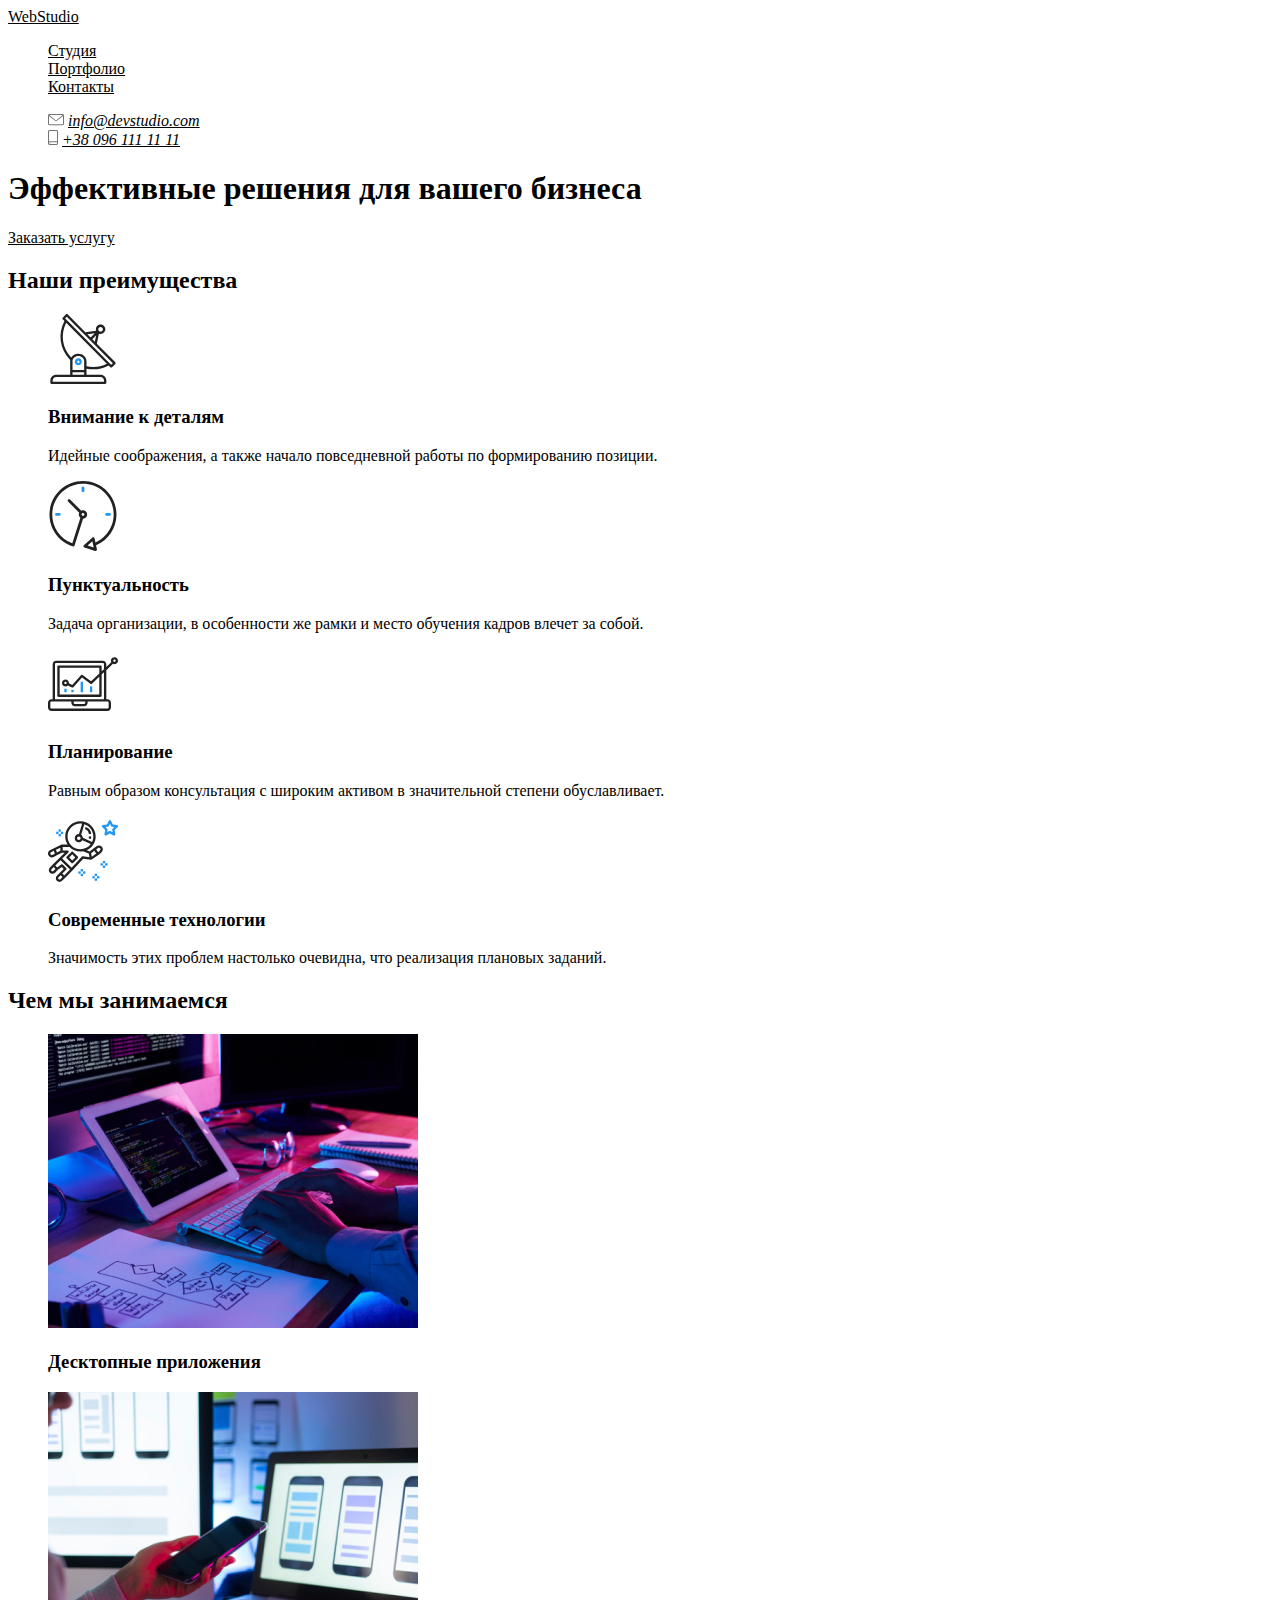
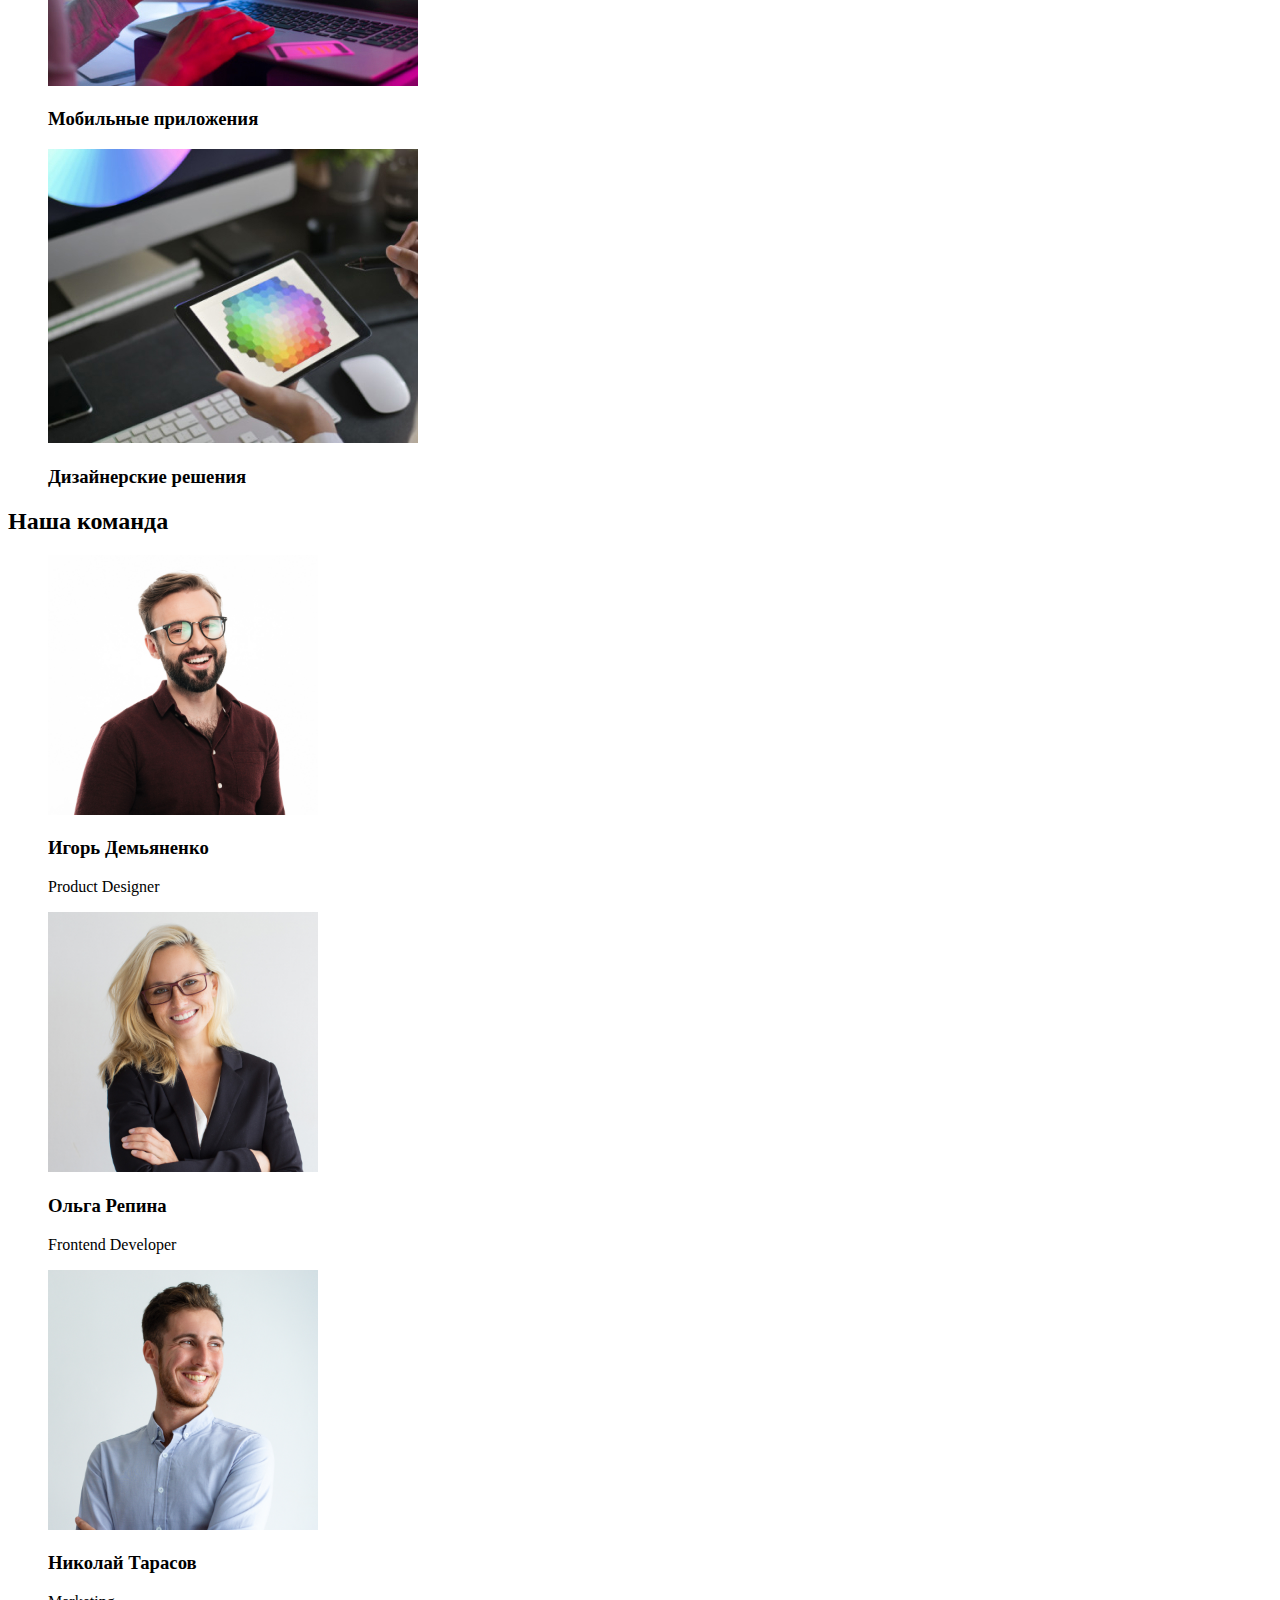
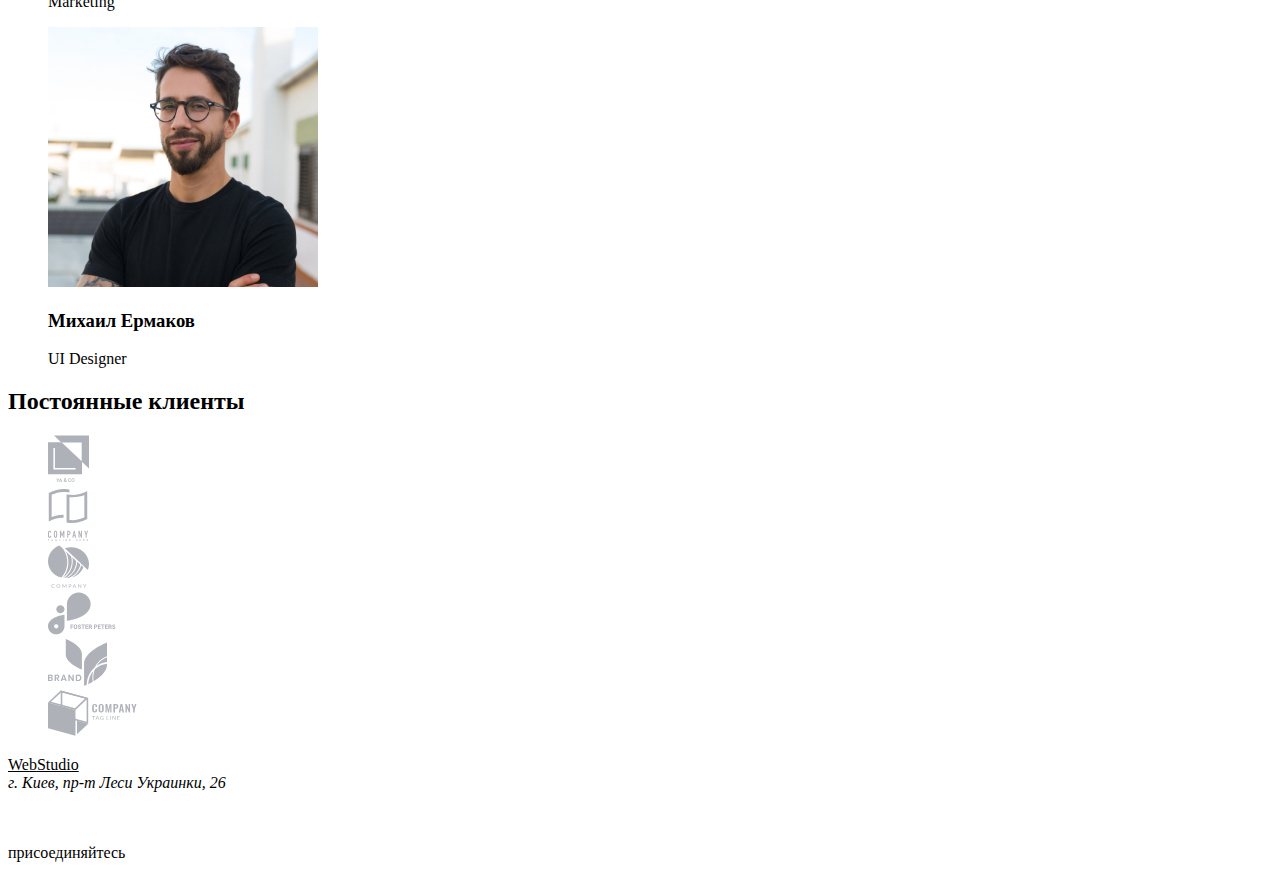
==== index.html @ 06a2eed3 "Добавляет классы для Features" ====
<!DOCTYPE html>
<html lang="ru">
  <head>
    <meta charset="UTF-8" />
    <meta http-equiv="X-UA-Compatible" content="IE=Edge" />
    <meta name="viewport" content="width=device-width, initial-scale=1.0" />
    <title>WebStudio</title>
    <link rel="stylesheet" href="./css/styles.css" />
  </head>
  <body>
    <!-- Шапка сайта -->
    <header>
      <nav>
        <a href="" class="logo">Web<span class="logo-word">Studio</span></a>
        <ul class="site-nav list">
          <li><a href="" class="link current">Студия</a></li>
          <li><a href="./portfolio.html" class="link">Портфолио</a></li>
          <li><a href="" class="link">Контакты</a></li>
        </ul>
      </nav>
      <address>
        <ul class="address list">
          <li>
            <!--Почему ссылка отображается курсивом? Или это потом в стилях исправится? -->
            <img src="./images/mail.svg" alt="" />
            <a href="mailto:info@devstudio.com" class="link"
              >info@devstudio.com</a
            >
          </li>
          <li>
            <img src="./images/tel.svg" alt="" />
            <a href="tel:+380961111111" class="link">+38 096 111 11 11</a>
          </li>
        </ul>
      </address>
    </header>
    <main>
      <!-- Герой -->
      <section class="hero">
        <h1 class="title">Эффективные решения для вашего бизнеса</h1>
        <a href="" class="button">Заказать услугу</a>
      </section>
      <!-- Преимущества -->
      <section class="section">
        <h2 class="title">Наши преимущества</h2>
        <ul class="features list">
          <li>
            <img src="./images/antenna.svg" alt="антенна" class="image" />
            <h3 class="title">Внимание к деталям</h3>
            <p class="text">
              Идейные соображения, а также начало повседневной работы по
              формированию позиции.
            </p>
          </li>
          <li>
            <img src="./images/clock.svg" alt="часы" class="image" />
            <h3 class="title">Пунктуальность</h3>
            <p class="text">
              Задача организации, в особенности же рамки и место обучения кадров
              влечет за собой.
            </p>
          </li>
          <li>
            <img src="./images/diagram.svg" alt="диаграмма" class="image" />
            <h3 class="title">Планирование</h3>
            <p class="text">
              Равным образом консультация с широким активом в значительной
              степени обуславливает.
            </p>
          </li>
          <li>
            <img src="./images/astronaut.svg" alt="астронавт" class="image" />
            <h3 class="title">Современные технологии</h3>
            <p class="text">
              Значимость этих проблем настолько очевидна, что реализация
              плановых заданий.
            </p>
          </li>
        </ul>
      </section>
      <!-- Направления деятельности -->
      <section class="section activity">
        <h2 class="title">Чем мы занимаемся</h2>
        <ul class="list">
          <li>
            <img
              src="./images/tablet.jpg"
              alt="Человек работает на планшете за клавиатурой"
              height="294"
              width="370"
            />
            <h3 class="title">Десктопные приложения</h3>
          </li>
          <li>
            <img
              src="./images/laptop.jpg"
              alt="Человек с телефоном перед экраном ноутбука"
              height="294"
              width="370"
            />
            <h3 class="title">Мобильные приложения</h3>
          </li>
          <li>
            <img
              src="./images/screen.jpg"
              alt="Рисунок не экране планшета"
              height="294"
              width="370"
            />
            <h3 class="title">Дизайнерские решения</h3>
          </li>
        </ul>
      </section>
      <!-- Команда -->
      <section class="section team">
        <h2 class="title">Наша команда</h2>
        <ul class="list">
          <li>
            <img
              src="./images/igor.jpg"
              alt="Мужчина в бордовой рубашке в очках"
              height="260"
              width="270"
            />
            <h3 class="title">Игорь Демьяненко</h3>
            <p>Product Designer</p>
            <ul class="list">
              <li>
                <a href="" aria-label="Инстаграм ссылка" class="link"></a>
              </li>
              <li>
                <a href="" aria-label="Твитер ссылка" class="link"></a>
              </li>
              <li>
                <a href="" aria-label="Фейсбук ссылка" class="link"></a>
              </li>
              <li>
                <a href="" aria-label="Линкдин ссылка" class="link"></a>
              </li>
            </ul>
          </li>
          <li>
            <img
              src="./images/olga.jpg"
              alt="Девушка в черном жакете со светлыми волосами"
              height="260"
              width="270"
            />
            <h3 class="title">Ольга Репина</h3>
            <p>Frontend Developer</p>
            <ul class="list">
              <li>
                <a href="" aria-label="Инстаграм ссылка" class="link"></a>
              </li>
              <li>
                <a href="" aria-label="Твитер ссылка" class="link"></a>
              </li>
              <li>
                <a href="" aria-label="Фейсбук ссылка" class="link"></a>
              </li>
              <li>
                <a href="" aria-label="Линкдин ссылка" class="link"></a>
              </li>
            </ul>
          </li>
          <li>
            <img
              src="./images/nikolai.jpg"
              alt="Мужчина в голубой рубашке с бородой"
              height="260"
              width="270"
            />
            <h3 class="title">Николай Тарасов</h3>
            <p>Marketing</p>
            <ul class="list">
              <li>
                <a href="" aria-label="Инстаграм ссылка" class="link"></a>
              </li>
              <li>
                <a href="" aria-label="Твитер ссылка" class="link"></a>
              </li>
              <li>
                <a href="" aria-label="Фейсбук ссылка" class="link"></a>
              </li>
              <li>
                <a href="" aria-label="Линкдин ссылка" class="link"></a>
              </li>
            </ul>
          </li>
          <li>
            <img
              src="./images/mihail.jpg"
              alt="Темноволосый мужчина в черной футболке в очках"
              height="260"
              width="270"
            />
            <h3 class="title">Михаил Ермаков</h3>
            <p>UI Designer</p>
            <ul class="list">
              <li>
                <a href="" aria-label="Инстаграм ссылка" class="link"></a>
              </li>
              <li>
                <a href="" aria-label="Твитер ссылка" class="link"></a>
              </li>
              <li>
                <a href="" aria-label="Фейсбук ссылка" class="link"></a>
              </li>
              <li>
                <a href="" aria-label="Линкдин ссылка" class="link"></a>
              </li>
            </ul>
          </li>
        </ul>
      </section>
      <!-- Клиенты -->
      <!-- Или сделать с помощью aria-label как и ссылки на соцсети? 
       <ul>
              <li>
                <a href="" aria-label="Ya & Co"></a>
              </li>
              <li>
                <a href="" aria-label="Company Tagline Here"></a>
              </li>
              <li>
                <a href="" aria-label="Company"></a>
              </li>
              <li>
                <a href="" aria-label="Foster Peters"></a>
              </li>
              <li>
                <a href="" aria-label="Brand"></a>
              </li>
              <li>
                <a href="" aria-label="Company Tag Line"></a>
              </li>
            </ul>-->
      <section class="section">
        <h2 class="title">Постоянные клиенты</h2>
        <ul class="list">
          <li>
            <a href="">
              <img src="./images/logo1.svg" alt="Логотип компании" />
            </a>
          </li>
          <li>
            <a href="">
              <img src="./images/logo2.svg" alt="Логотип компании" />
            </a>
          </li>
          <li>
            <a href="">
              <img src="./images/logo3.svg" alt="Логотип компании" />
            </a>
          </li>
          <li>
            <a href="">
              <img src="./images/logo4.svg" alt="Логотип компании" />
            </a>
          </li>
          <li>
            <a href="">
              <img src="./images/logo5.svg" alt="Логотип компании" />
            </a>
          </li>
          <li>
            <a href="">
              <img src="./images/logo6.svg" alt="Логотип компании" />
            </a>
          </li>
        </ul>
      </section>
    </main>
    <!-- Футер -->
    <footer>
      <a href="" class="logo">Web<span class="logo-text">Studio</span></a>
      <address>
        г. Киев, пр-т Леси Украинки, 26 <br />
        <span class="contacts"
          >info@example.com <br />
          +38 099 111 11 11</span
        >
      </address>
      <div class="join">
        <p class="text">присоединяйтесь</p>
        <ul class="list">
          <li>
            <a href="" aria-label="Instagram link"></a>
          </li>
          <li>
            <a href="" aria-label="Twitter link"></a>
          </li>
          <li>
            <a href="" aria-label="Facebook link"></a>
          </li>
          <li>
            <a href="" aria-label="Linkedin link"></a>
          </li>
        </ul>
      </div>
    </footer>
  </body>
</html>
---- css/styles.css ----
root {
  --primary-text-color: #757575;
  --title-text-color: #212121;
  --accent-color: #2196f3;
  --secondary-text-color: #ffffff;
  --primary-bg-color: #ffffff;
  --secondary-bg-color: #f5f4fa;
  --footer-bg-color: #2f303a;
}

/* Body */
body {
  background-color: var(--primary-bg-color);
  color: var(--primary-text-color);
}
.list {
  list-style: none;
}

/* Navigation */
/* Logo */
.logo {
  color: var(--accent-color);
}
.logo-word {
  color: var(--title-text-color);
}
.logo-text {
  color: var(--secondary-text-color);
}

/* Site nav */
.site-nav .link {
  color: var(--title-text-color);
}
.site-nav .link:hover,
.site-nav .link:focus {
  color: var(--accent-color);
}
.site-nav .link.current {
  color: var(--accent-color);
}
.address .link {
  color: var(--title-text-color);
}
.address .link:hover,
.address .link:focus {
  color: var(--accent-color);
}

/* Hero */
.hero .title {
  color: var(--secondary-text-color);
}

/* Headlines */
.section .title {
  color: var(--title-text-color);
}
.activity .title {
  color: var(--secondary-text-color);
}

/* Features */
.features .image:hover,
.features .image:focus {
  background-color: var(--accent-color);
}
/* Our team */
.team {
  background-color: var(--secondary-bg-color);
}
.team .list {
  background-color: var(--primary-bg-color);
}
.team .list.link:hover,
.team .list.link:focus {
  color: var(--accent-color);
}

/* Footer */
footer {
  background-color: var(--footer-bg-color);
}
address {
  color: var(--secondary-text-color);
}
.contacts {
  color: rgba(255, 255, 255, 0.6);
}
.join .text {
  color: var(--secondary-text-color);
}
.join .list.a:hover,
.join .list.a:focus {
  color: var(--accent-color);
}

/* Button */
.button {
  color: var(--secondary-text-color);
  background-color: var(--accent-color);
}
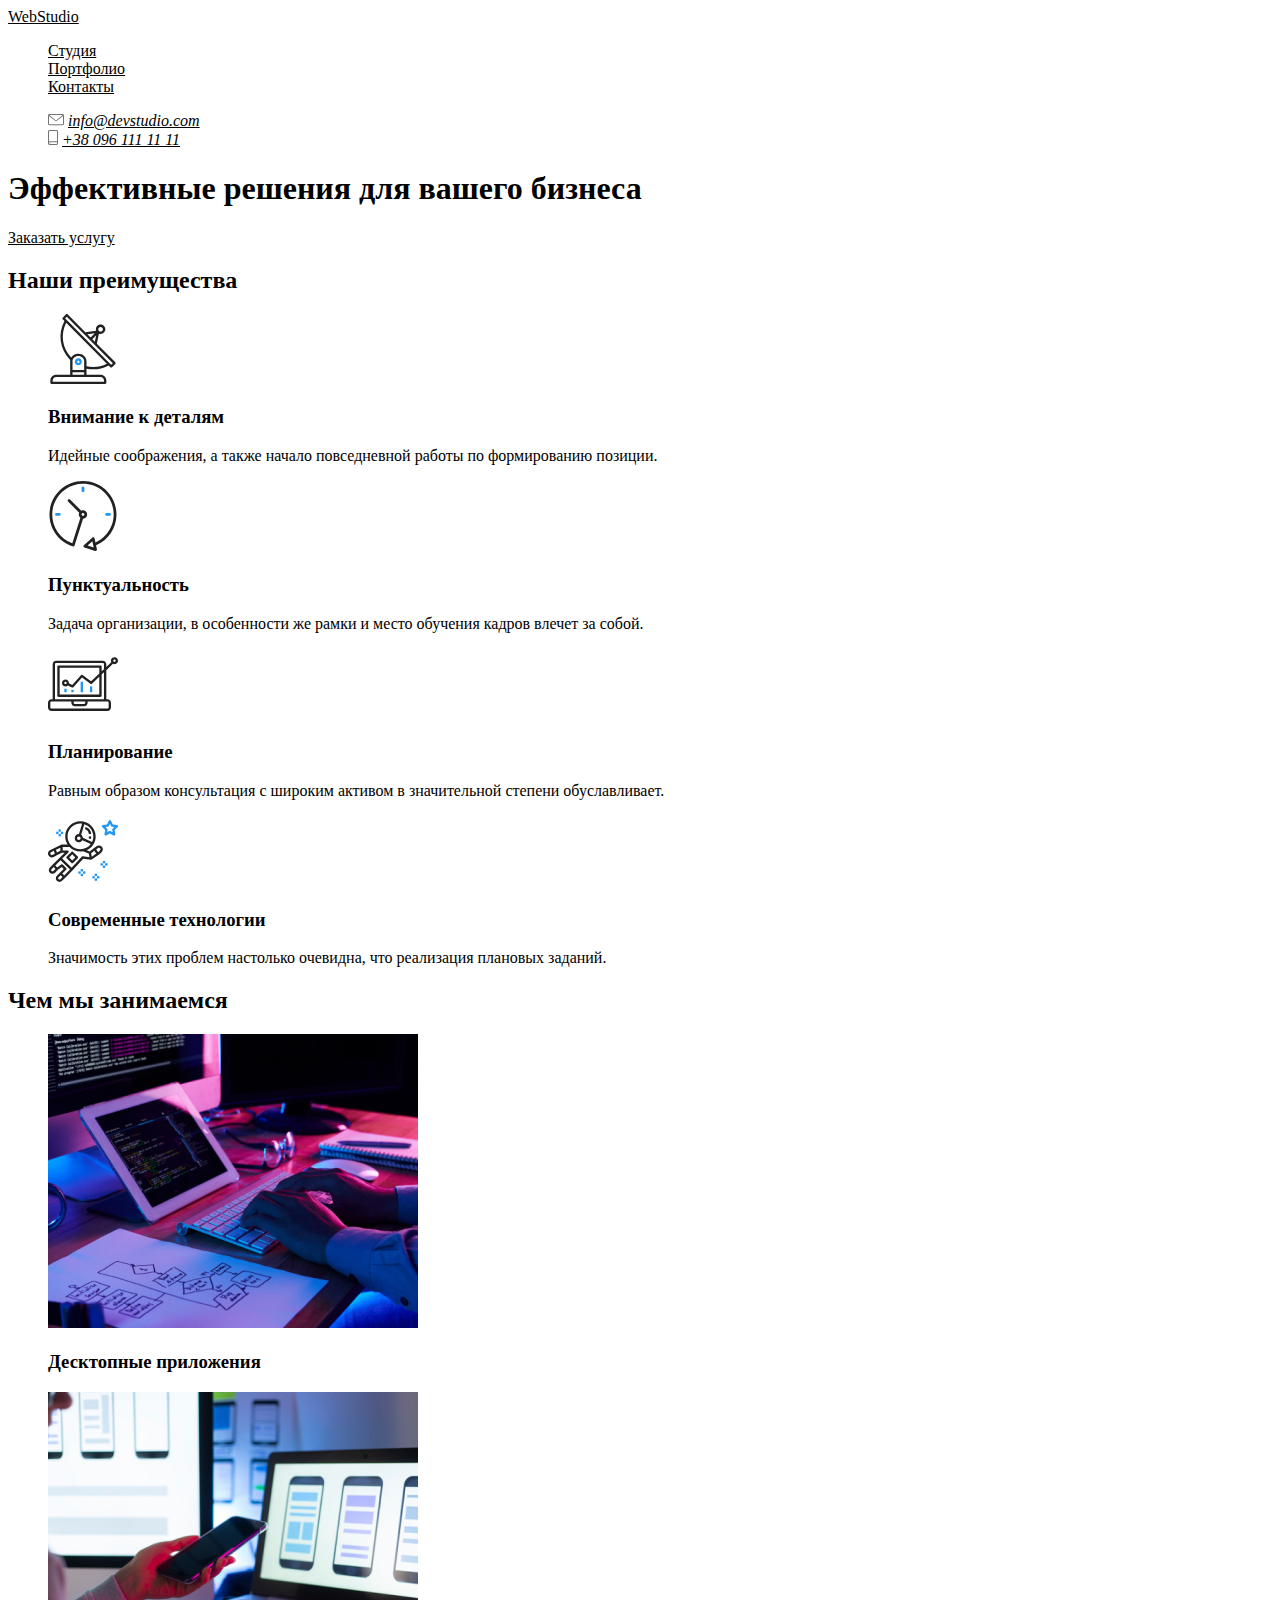
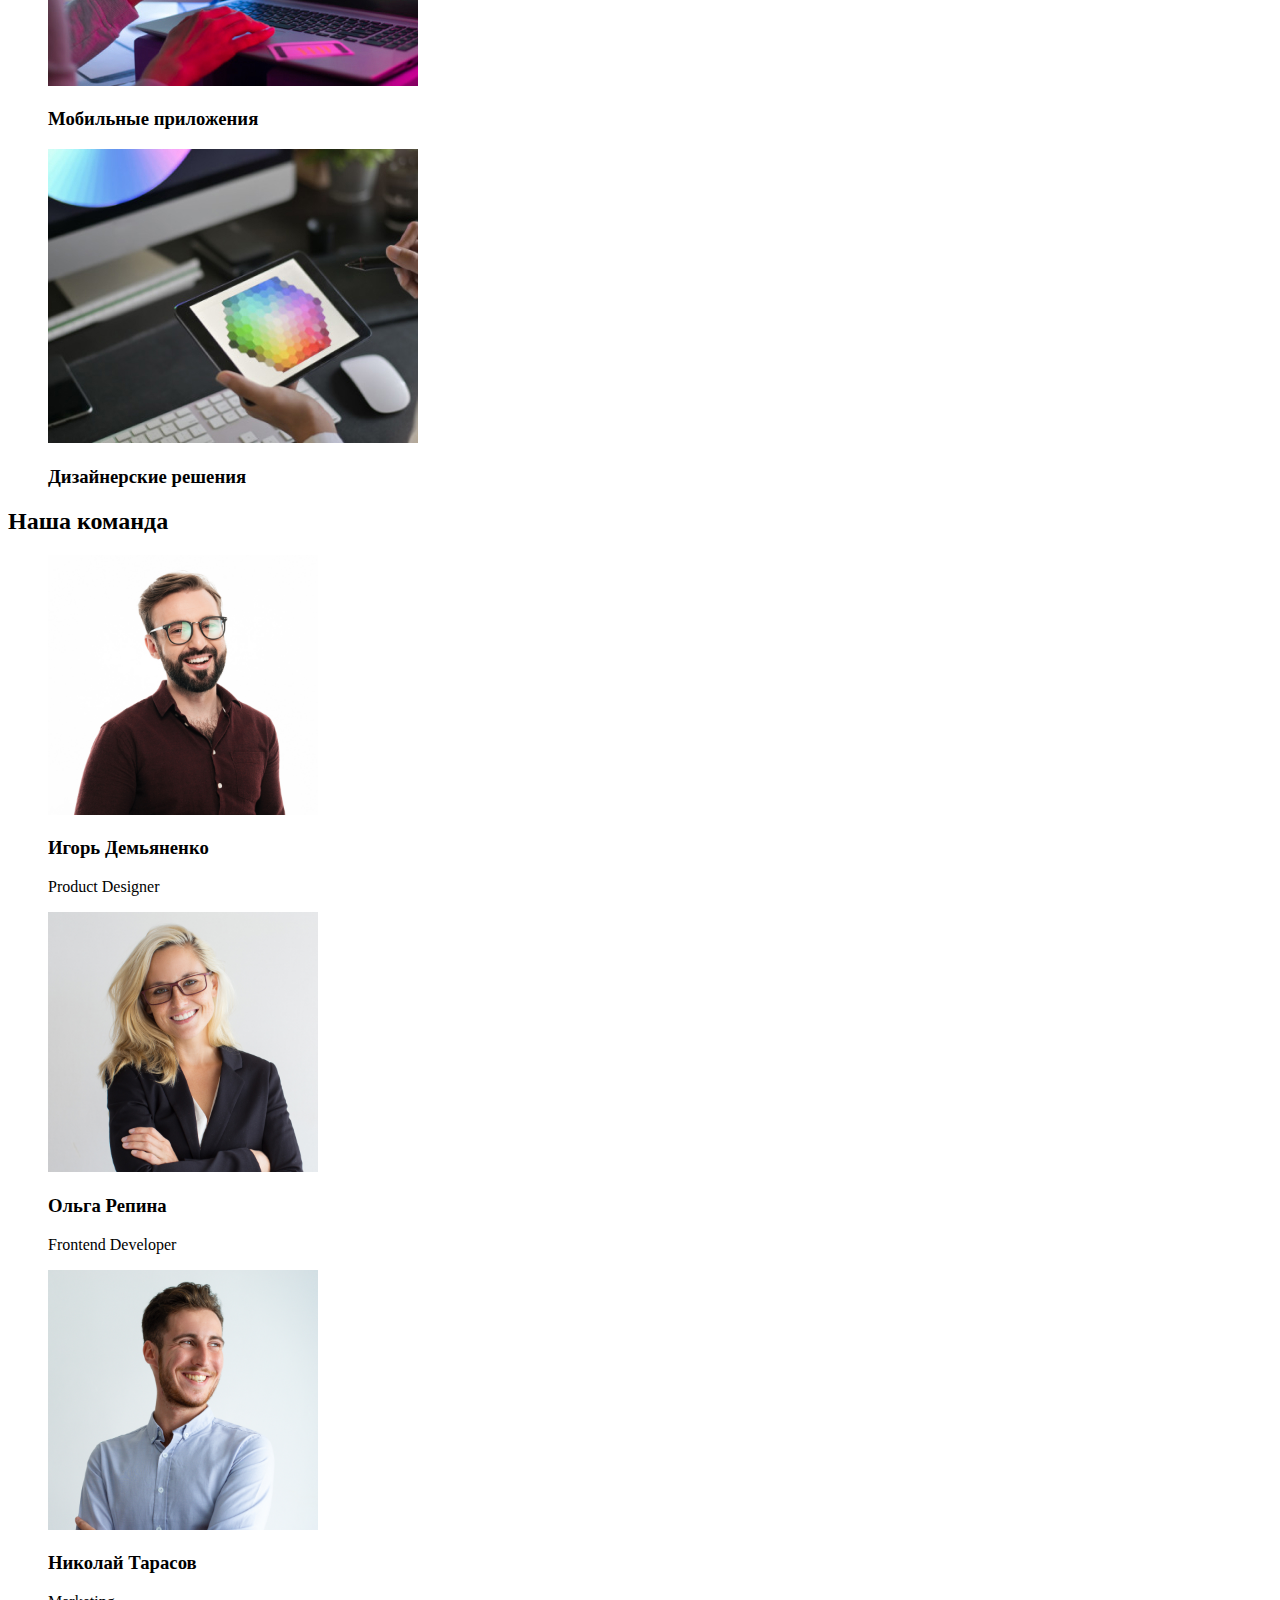
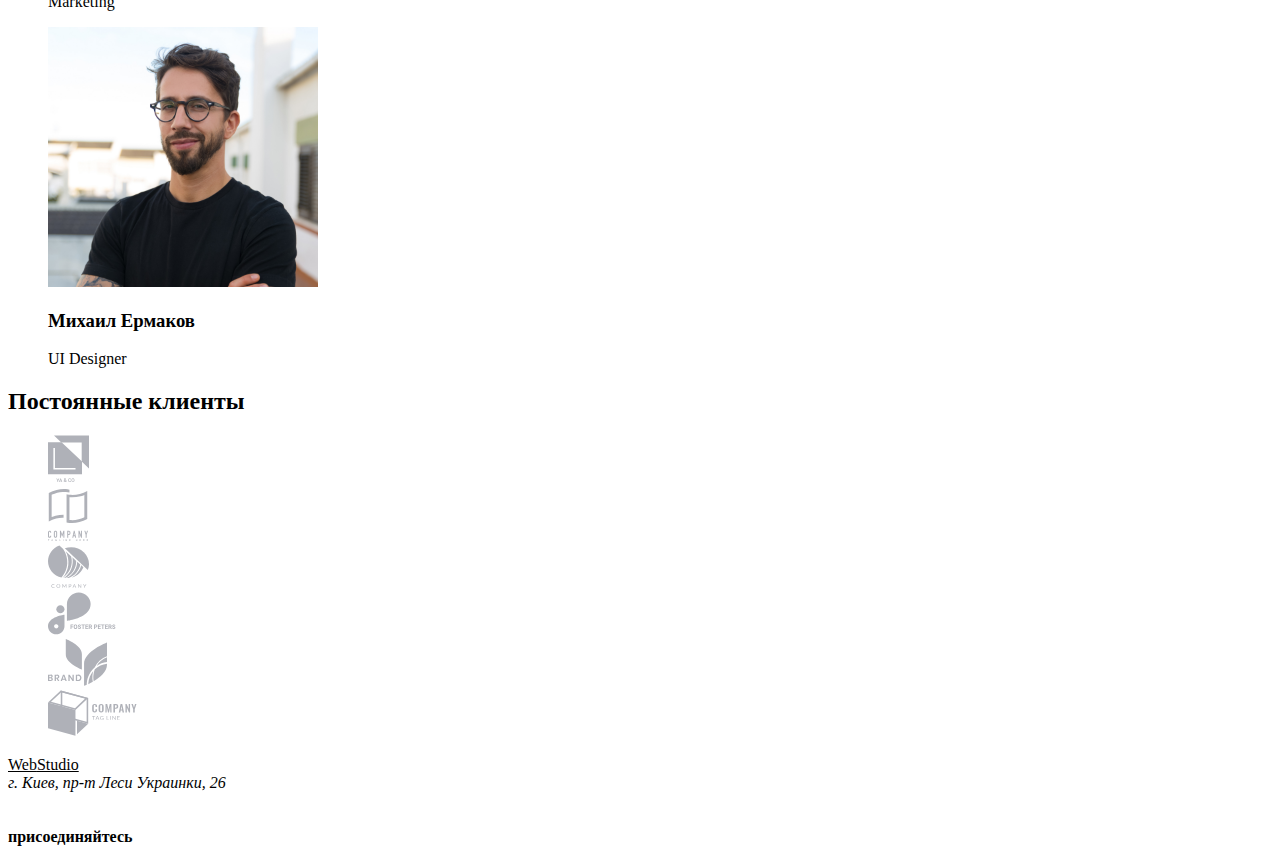
==== commit c28f70f2: "Добавляет классы и стили цвета для Портфолио" ====
--- a/index.html
+++ b/index.html
@@ -282,7 +282,7 @@
         >
       </address>
       <div class="join">
-        <p class="text">присоединяйтесь</p>
+        <b class="text">присоединяйтесь</b>
         <ul class="list">
           <li>
             <a href="" aria-label="Instagram link"></a>
--- a/css/styles.css
+++ b/css/styles.css
@@ -78,6 +78,20 @@
   color: var(--accent-color);
 }
 
+/* PORTFOLIO */
+.menu .button {
+  color: var(--title-text-color);
+  background-color: var(--secondary-bg-color);
+}
+.menu .button:hover,
+.menu .button:focus {
+  color: var(--secondary-text-color);
+  background-color: var(--accent-color);
+}
+.section-list .text {
+  color: var(--secondary-text-color);
+}
+
 /* Footer */
 footer {
   background-color: var(--footer-bg-color);
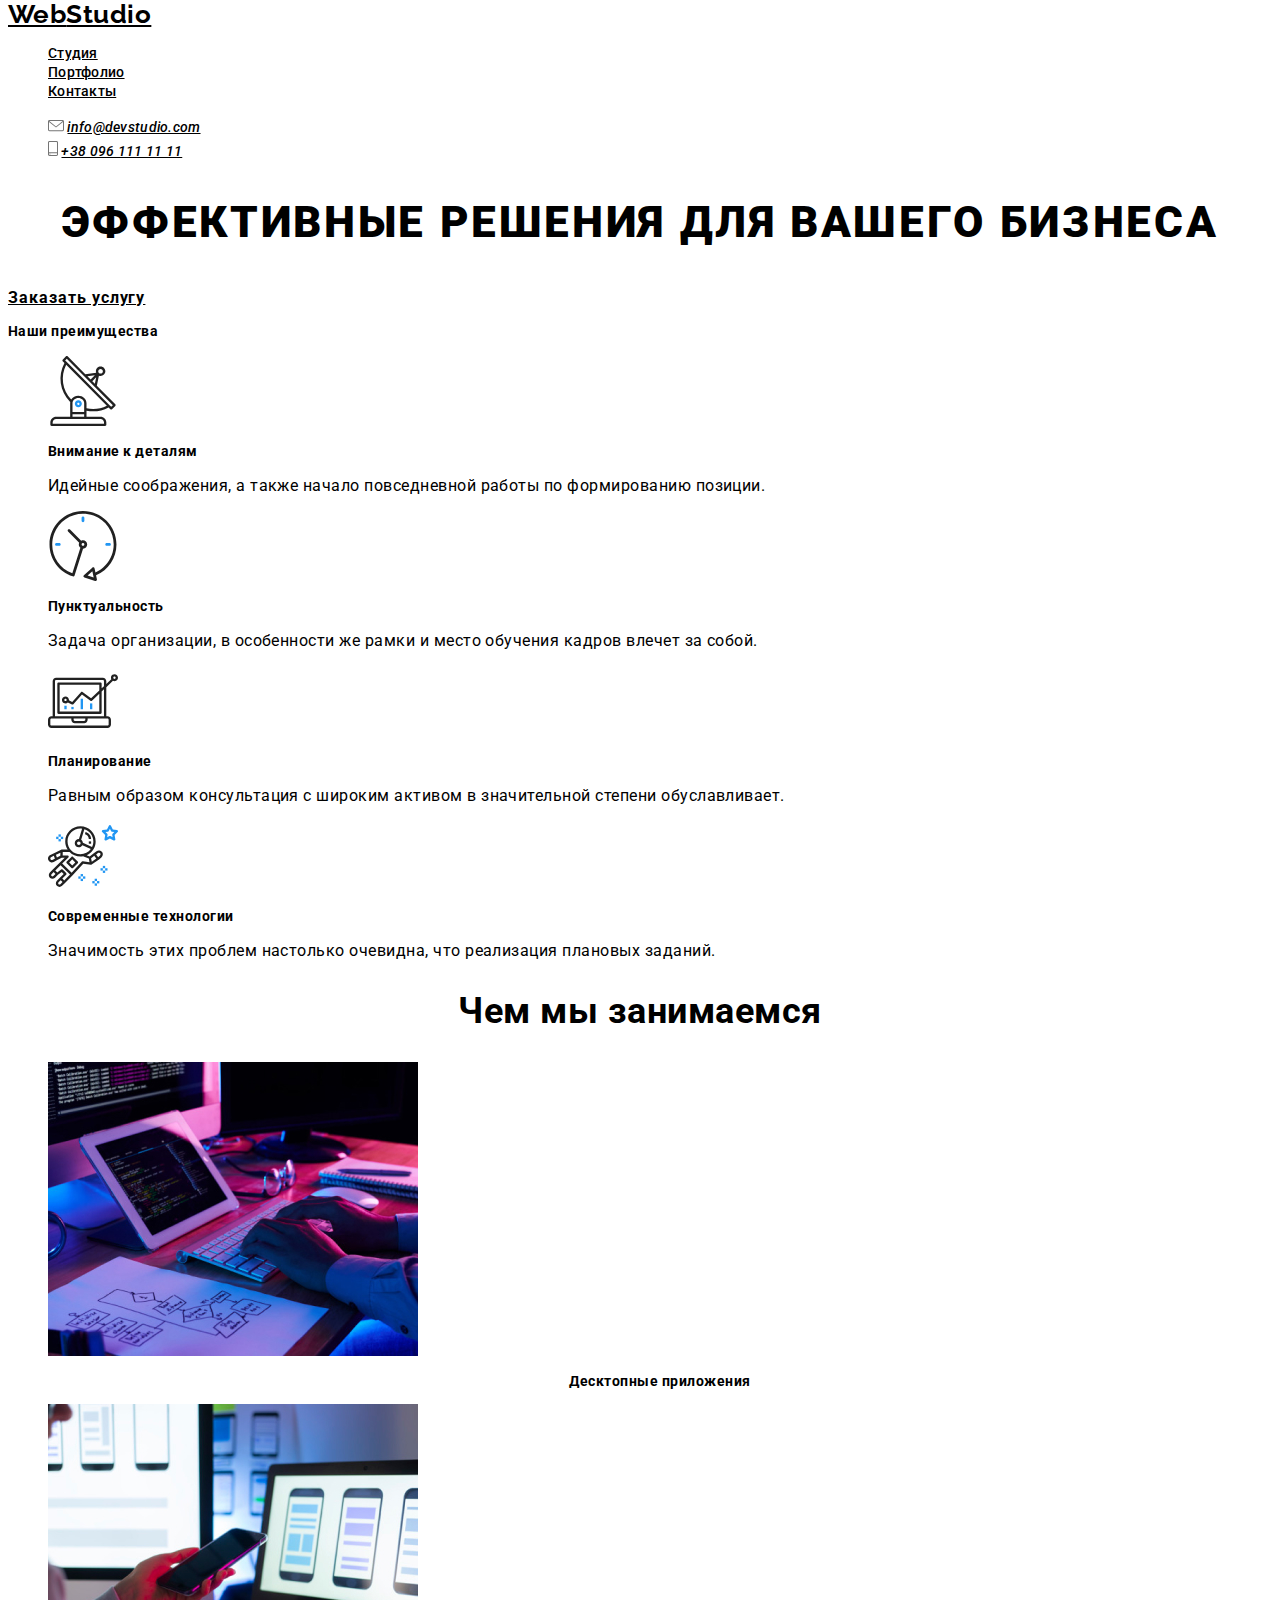
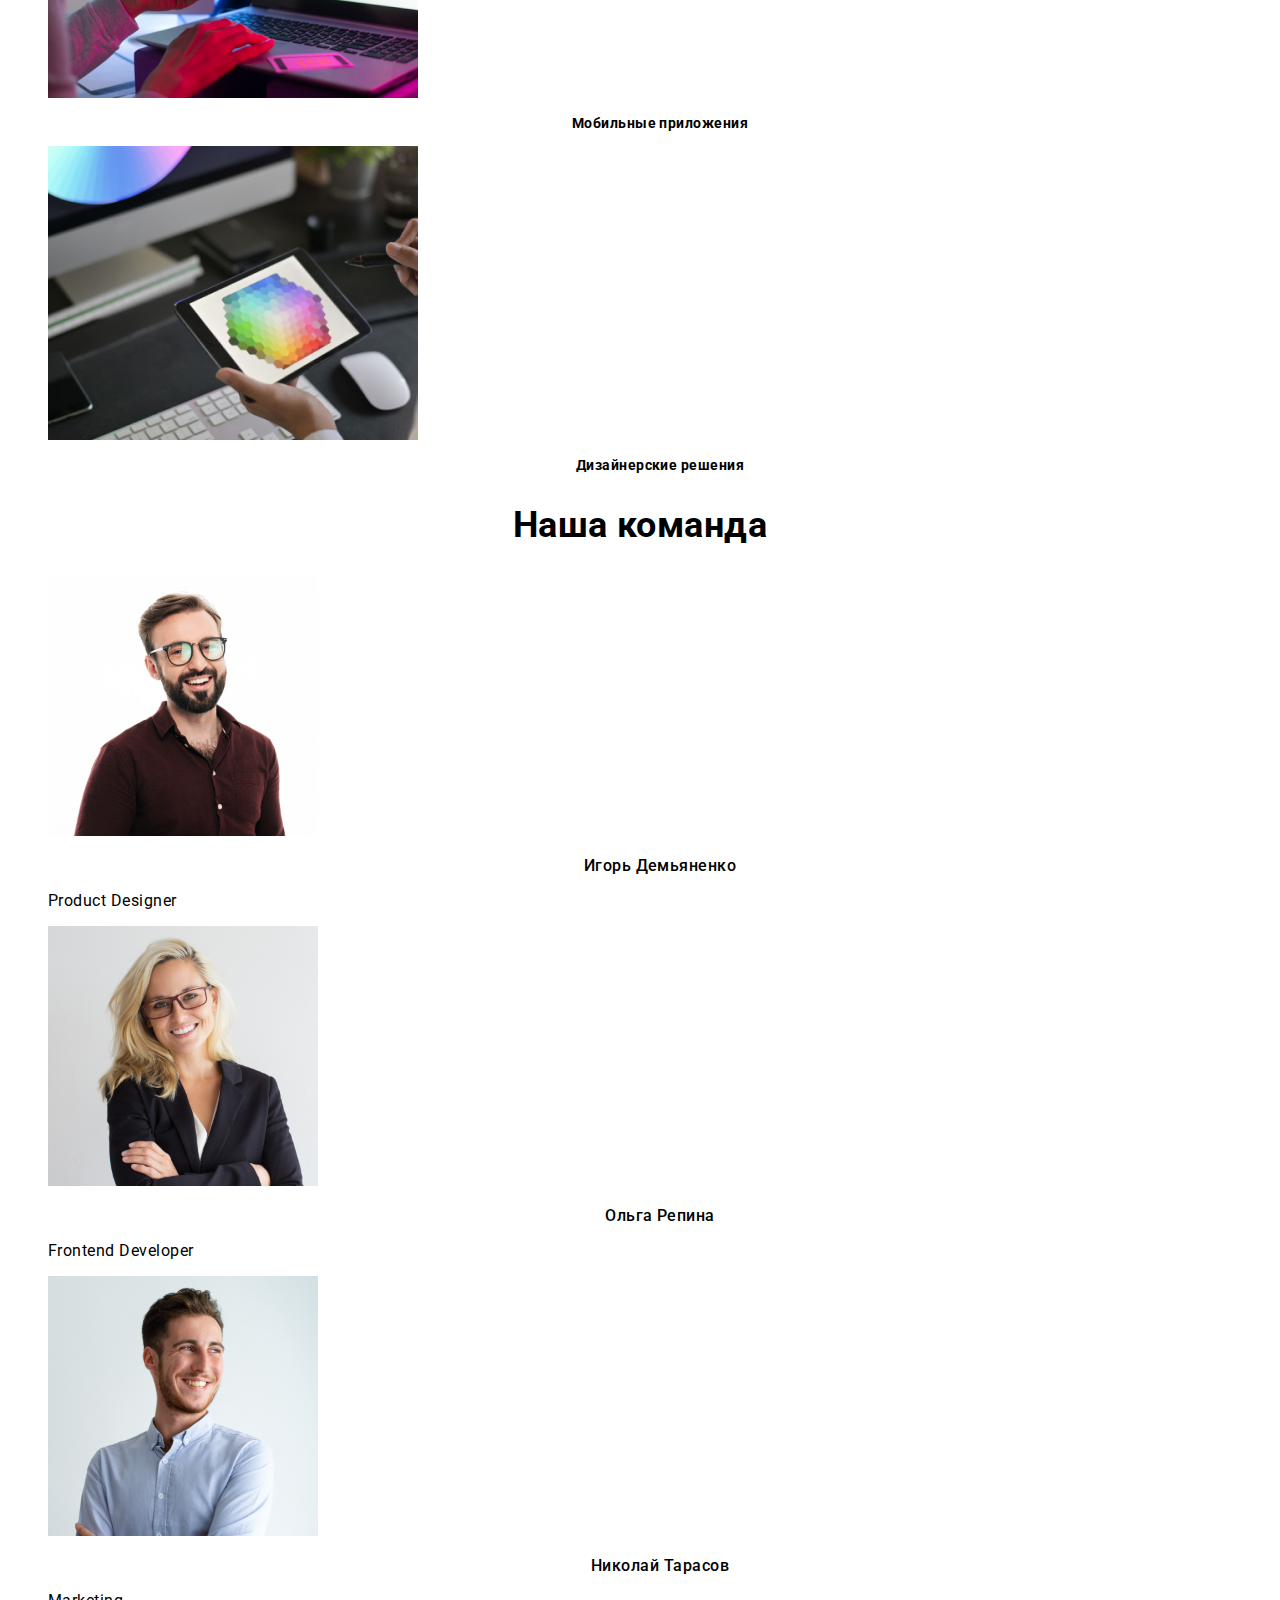
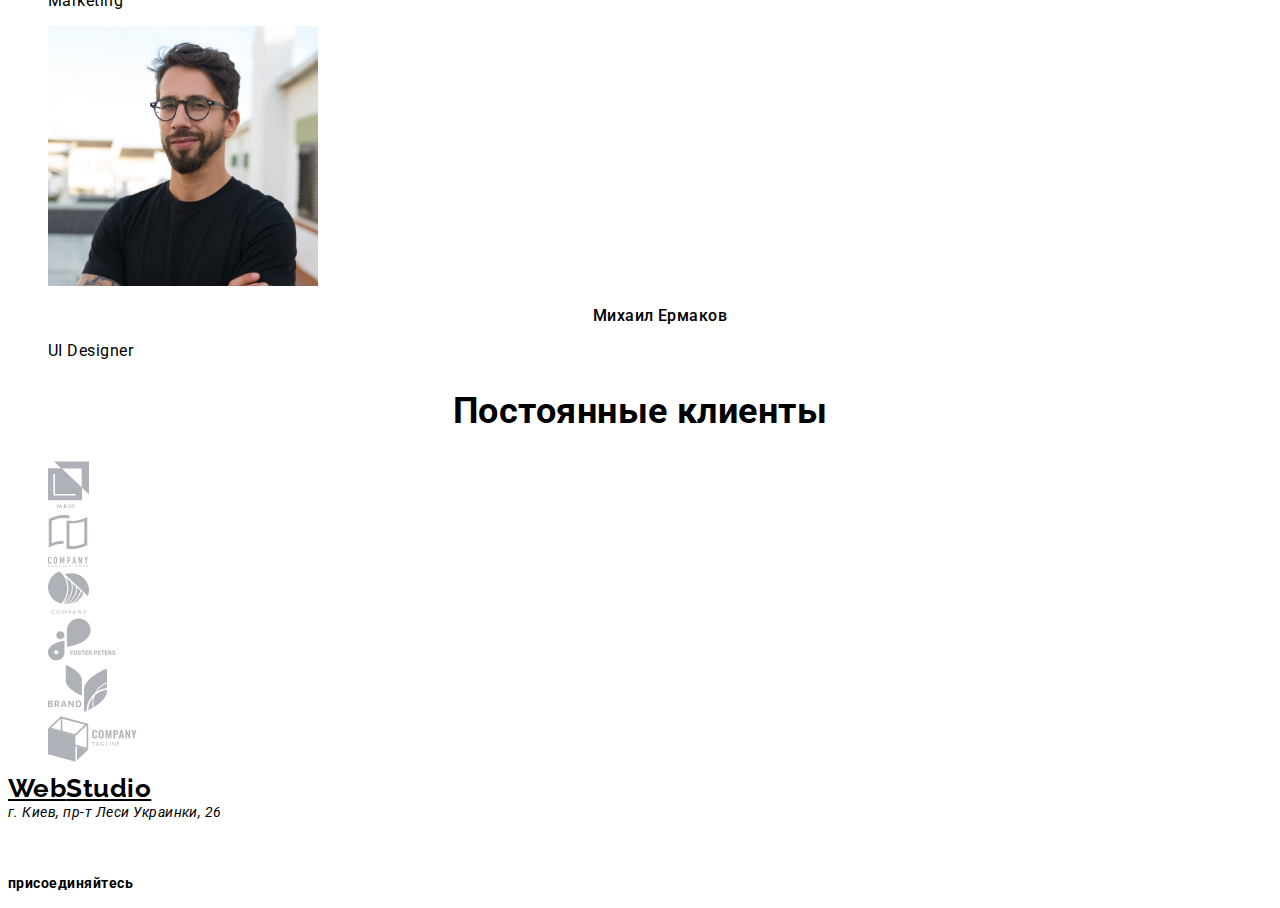
==== commit 77ae7b1f: "Добавляет оформление текста" ====
--- a/index.html
+++ b/index.html
@@ -5,6 +5,11 @@
     <meta http-equiv="X-UA-Compatible" content="IE=Edge" />
     <meta name="viewport" content="width=device-width, initial-scale=1.0" />
     <title>WebStudio</title>
+    <link
+      href="https://fonts.googleapis.com/css2?family=Raleway:wght@700&family=Roboto:wght@400;500;700&display=swap"
+      rel="stylesheet"
+    />
+
     <link rel="stylesheet" href="./css/styles.css" />
   </head>
   <body>
@@ -80,7 +85,7 @@
       </section>
       <!-- Направления деятельности -->
       <section class="section activity">
-        <h2 class="title">Чем мы занимаемся</h2>
+        <h2 class="section-title">Чем мы занимаемся</h2>
         <ul class="list">
           <li>
             <img
@@ -113,7 +118,7 @@
       </section>
       <!-- Команда -->
       <section class="section team">
-        <h2 class="title">Наша команда</h2>
+        <h2 class="section-title">Наша команда</h2>
         <ul class="list">
           <li>
             <img
@@ -236,7 +241,7 @@
               </li>
             </ul>-->
       <section class="section">
-        <h2 class="title">Постоянные клиенты</h2>
+        <h2 class="section-title">Постоянные клиенты</h2>
         <ul class="list">
           <li>
             <a href="">
--- a/css/styles.css
+++ b/css/styles.css
@@ -12,6 +12,8 @@
 body {
   background-color: var(--primary-bg-color);
   color: var(--primary-text-color);
+  font-family: Roboto, sans-serif;
+  letter-spacing: 0.03em;
 }
 .list {
   list-style: none;
@@ -21,17 +23,28 @@
 /* Logo */
 .logo {
   color: var(--accent-color);
+  font-family: Raleway, sans-serif;
+  font-family: Raleway;
+  font-weight: 700;
+  font-size: 26px;
+  line-height: 1.19px;
 }
 .logo-word {
   color: var(--title-text-color);
+  font-family: Raleway, sans-serif;
 }
 .logo-text {
   color: var(--secondary-text-color);
+  font-family: Raleway, sans-serif;
 }
 
 /* Site nav */
 .site-nav .link {
   color: var(--title-text-color);
+  font-weight: 500;
+  font-size: 14px;
+  line-height: 1.14px;
+  letter-spacing: 0.02em;
 }
 .site-nav .link:hover,
 .site-nav .link:focus {
@@ -42,6 +55,10 @@
 }
 .address .link {
   color: var(--title-text-color);
+  font-weight: 500;
+  font-size: 14px;
+  line-height: 1.14px;
+  letter-spacing: 0.02em;
 }
 .address .link:hover,
 .address .link:focus {
@@ -49,16 +66,36 @@
 }
 
 /* Hero */
+
 .hero .title {
   color: var(--secondary-text-color);
+  font-weight: 900;
+  font-size: 44px;
+  line-height: 1.36;
+  text-align: center;
+  letter-spacing: 0.06em;
+  text-transform: uppercase;
 }
 
 /* Headlines */
+.section-title {
+  font-weight: 700;
+  font-size: 36px;
+  line-height: 1.17;
+  text-align: center;
+}
 .section .title {
   color: var(--title-text-color);
+  font-weight: 700;
+  font-size: 14px;
+  line-height: 1.14;
 }
 .activity .title {
   color: var(--secondary-text-color);
+  font-weight: 700;
+  font-size: 14px;
+  line-height: 1.14;
+  text-align: center;
 }
 
 /* Features */
@@ -70,6 +107,12 @@
 .team {
   background-color: var(--secondary-bg-color);
 }
+.team .title {
+  font-weight: 500;
+  font-size: 16px;
+  line-height: 1.19;
+  text-align: center;
+}
 .team .list {
   background-color: var(--primary-bg-color);
 }
@@ -77,11 +120,22 @@
 .team .list.link:focus {
   color: var(--accent-color);
 }
+.team .p {
+  font-weight: 400;
+  font-size: 16px;
+  line-height: 1.19;
+  text-align: center;
+}
 
 /* PORTFOLIO */
 .menu .button {
   color: var(--title-text-color);
   background-color: var(--secondary-bg-color);
+  font-family: inherit;
+  font-weight: 500;
+  font-size: 16px;
+  line-height: 1.62;
+  letter-spacing: 0.03em;
 }
 .menu .button:hover,
 .menu .button:focus {
@@ -91,6 +145,9 @@
 .section-list .text {
   color: var(--secondary-text-color);
 }
+.section-list .title {
+  letter-spacing: 0.06em;
+}
 
 /* Footer */
 footer {
@@ -98,12 +155,17 @@
 }
 address {
   color: var(--secondary-text-color);
+  font-size: 14px;
+  line-height: 1.71;
 }
 .contacts {
   color: rgba(255, 255, 255, 0.6);
 }
 .join .text {
   color: var(--secondary-text-color);
+  font-weight: 700;
+  font-size: 14px;
+  line-height: 1.14;
 }
 .join .list.a:hover,
 .join .list.a:focus {
@@ -114,4 +176,9 @@
 .button {
   color: var(--secondary-text-color);
   background-color: var(--accent-color);
+  font-family: inherit;
+  font-weight: 700;
+  font-size: 16px;
+  line-height: 1.87;
+  letter-spacing: 0.06em;
 }
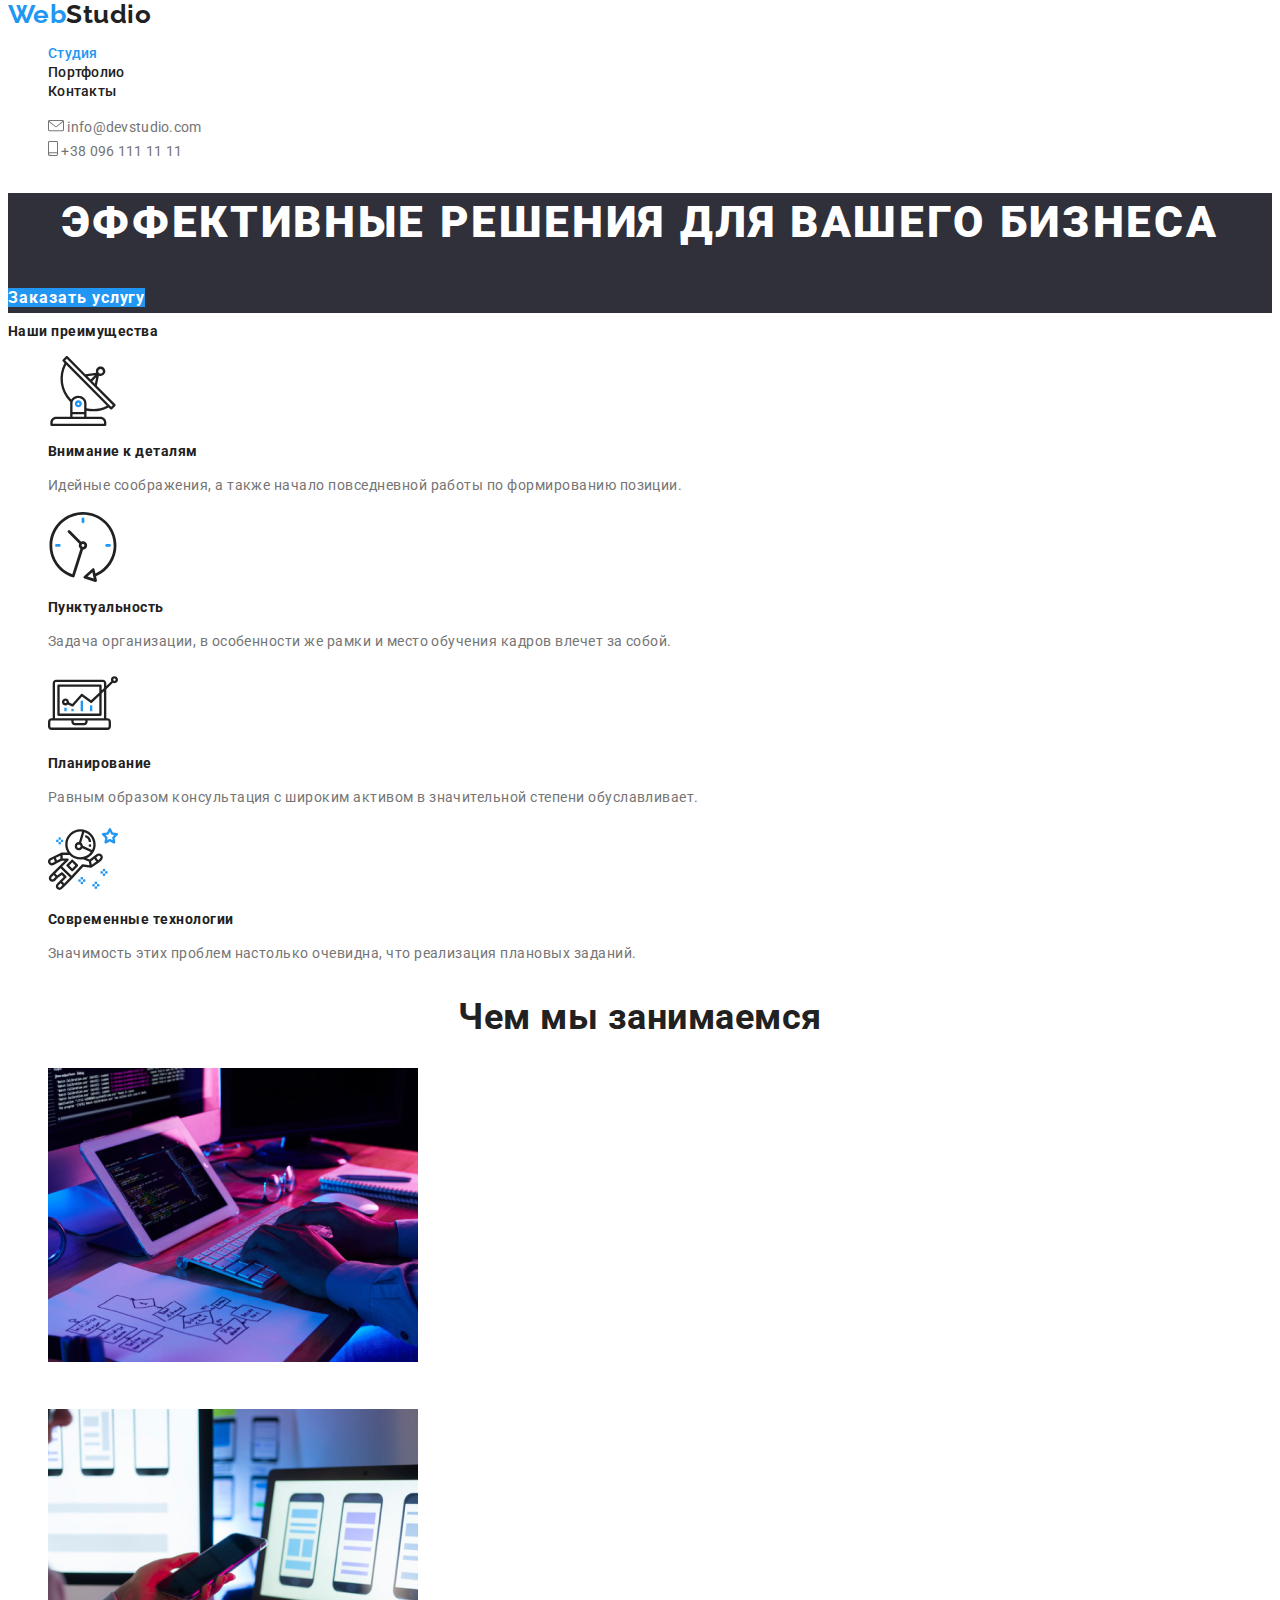
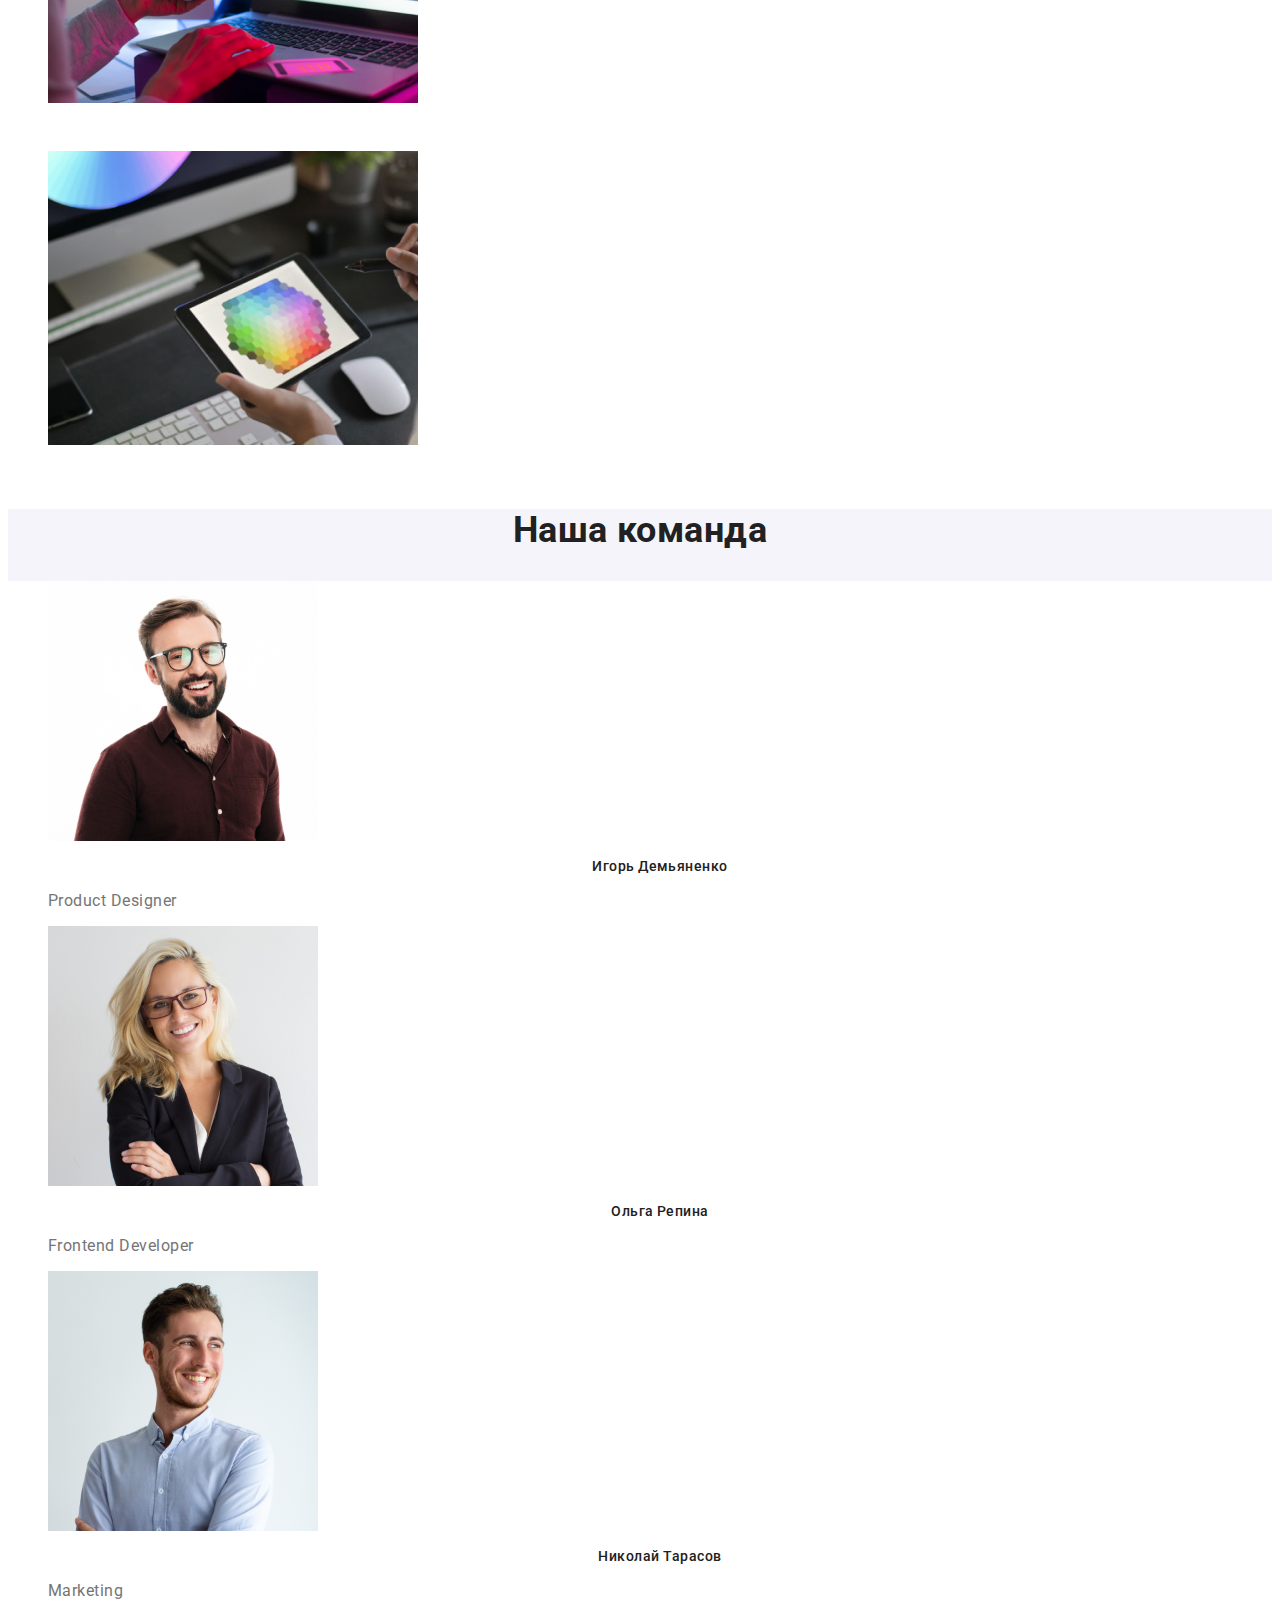
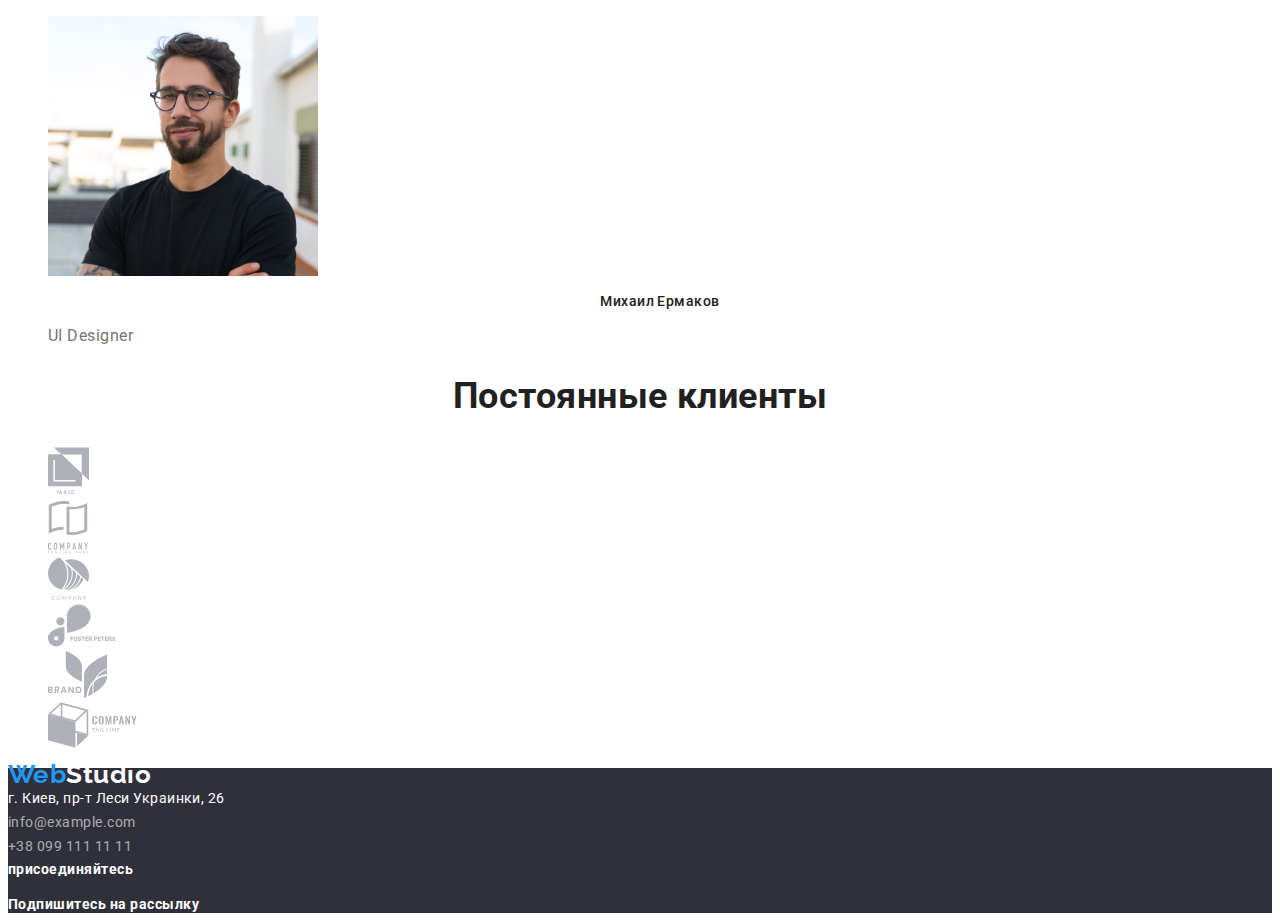
==== commit 6c3b9696: "Добавляет финальный вариант стилей для страницы Студия" ====
--- a/index.html
+++ b/index.html
@@ -16,7 +16,7 @@
     <!-- Шапка сайта -->
     <header>
       <nav>
-        <a href="" class="logo">Web<span class="logo-word">Studio</span></a>
+        <a href="" class="logo">Web<span class="main">Studio</span></a>
         <ul class="site-nav list">
           <li><a href="" class="link current">Студия</a></li>
           <li><a href="./portfolio.html" class="link">Портфолио</a></li>
@@ -128,7 +128,7 @@
               width="270"
             />
             <h3 class="title">Игорь Демьяненко</h3>
-            <p>Product Designer</p>
+            <p class="text">Product Designer</p>
             <ul class="list">
               <li>
                 <a href="" aria-label="Инстаграм ссылка" class="link"></a>
@@ -152,7 +152,7 @@
               width="270"
             />
             <h3 class="title">Ольга Репина</h3>
-            <p>Frontend Developer</p>
+            <p class="text">Frontend Developer</p>
             <ul class="list">
               <li>
                 <a href="" aria-label="Инстаграм ссылка" class="link"></a>
@@ -176,7 +176,7 @@
               width="270"
             />
             <h3 class="title">Николай Тарасов</h3>
-            <p>Marketing</p>
+            <p class="text">Marketing</p>
             <ul class="list">
               <li>
                 <a href="" aria-label="Инстаграм ссылка" class="link"></a>
@@ -200,7 +200,7 @@
               width="270"
             />
             <h3 class="title">Михаил Ермаков</h3>
-            <p>UI Designer</p>
+            <p class="text">UI Designer</p>
             <ul class="list">
               <li>
                 <a href="" aria-label="Инстаграм ссылка" class="link"></a>
@@ -278,7 +278,7 @@
     </main>
     <!-- Футер -->
     <footer>
-      <a href="" class="logo">Web<span class="logo-text">Studio</span></a>
+      <a href="" class="logo">Web<span class="accent">Studio</span></a>
       <address>
         г. Киев, пр-т Леси Украинки, 26 <br />
         <span class="contacts"
@@ -303,6 +303,9 @@
           </li>
         </ul>
       </div>
+      <div class="join">
+        <b class="text">Подпишитесь на рассылку</b>
+      </div>
     </footer>
   </body>
 </html>
--- a/css/styles.css
+++ b/css/styles.css
@@ -10,8 +10,8 @@
 
 /* Body */
 body {
-  background-color: var(--primary-bg-color);
-  color: var(--primary-text-color);
+  background-color: #ffffff;
+  color: #757575;
   font-family: Roboto, sans-serif;
   letter-spacing: 0.03em;
 }
@@ -22,53 +22,56 @@
 /* Navigation */
 /* Logo */
 .logo {
-  color: var(--accent-color);
+  color: #2196f3;
   font-family: Raleway, sans-serif;
-  font-family: Raleway;
   font-weight: 700;
   font-size: 26px;
   line-height: 1.19px;
+  text-decoration: none;
 }
-.logo-word {
-  color: var(--title-text-color);
-  font-family: Raleway, sans-serif;
+.logo .main {
+  color: #212121;
 }
-.logo-text {
-  color: var(--secondary-text-color);
-  font-family: Raleway, sans-serif;
+.logo .accent {
+  color: #ffffff;
 }
 
 /* Site nav */
 .site-nav .link {
-  color: var(--title-text-color);
+  color: #212121;
   font-weight: 500;
+}
+.site-nav .link:hover,
+.site-nav .link:focus {
+  color: #2196f3;
+}
+.site-nav .link.current {
+  color: #2196f3;
+}
+.address .link,
+.site-nav .link {
+  font-style: normal;
   font-size: 14px;
   line-height: 1.14px;
   letter-spacing: 0.02em;
-}
-.site-nav .link:hover,
-.site-nav .link:focus {
-  color: var(--accent-color);
-}
-.site-nav .link.current {
-  color: var(--accent-color);
+  text-decoration: none;
 }
 .address .link {
-  color: var(--title-text-color);
-  font-weight: 500;
-  font-size: 14px;
-  line-height: 1.14px;
-  letter-spacing: 0.02em;
+  color: #757575;
+  font-weight: 400;
 }
+
 .address .link:hover,
 .address .link:focus {
-  color: var(--accent-color);
+  color: #2196f3;
 }
 
 /* Hero */
-
+.hero {
+  background-color: #2f303a;
+}
 .hero .title {
-  color: var(--secondary-text-color);
+  color: #ffffff;
   font-weight: 900;
   font-size: 44px;
   line-height: 1.36;
@@ -79,58 +82,65 @@
 
 /* Headlines */
 .section-title {
+  color: #212121;
   font-weight: 700;
   font-size: 36px;
   line-height: 1.17;
   text-align: center;
 }
 .section .title {
-  color: var(--title-text-color);
+  color: #212121;
+}
+.activity .title {
+  color: #ffffff;
+  text-align: center;
+}
+.activity .title,
+.section .title {
   font-weight: 700;
   font-size: 14px;
   line-height: 1.14;
 }
-.activity .title {
-  color: var(--secondary-text-color);
-  font-weight: 700;
-  font-size: 14px;
-  line-height: 1.14;
-  text-align: center;
-}
 
 /* Features */
+.features .text {
+  font-weight: 400;
+  font-size: 14px;
+  line-height: 1.71;
+}
 .features .image:hover,
 .features .image:focus {
-  background-color: var(--accent-color);
+  background-color: #2196f3;
 }
 /* Our team */
 .team {
-  background-color: var(--secondary-bg-color);
+  background-color: #f5f4fa;
+  font-size: 16px;
+  line-height: 1.19;
+}
+.team .text {
+  font-weight: 400;
 }
 .team .title {
   font-weight: 500;
-  font-size: 16px;
-  line-height: 1.19;
   text-align: center;
 }
 .team .list {
-  background-color: var(--primary-bg-color);
+  background-color: #ffffff;
 }
 .team .list.link:hover,
 .team .list.link:focus {
-  color: var(--accent-color);
+  color: #2196f3;
 }
 .team .p {
   font-weight: 400;
-  font-size: 16px;
-  line-height: 1.19;
   text-align: center;
 }
 
 /* PORTFOLIO */
 .menu .button {
-  color: var(--title-text-color);
-  background-color: var(--secondary-bg-color);
+  color: #212121;
+  background-color: #f5f4fa;
   font-family: inherit;
   font-weight: 500;
   font-size: 16px;
@@ -139,11 +149,11 @@
 }
 .menu .button:hover,
 .menu .button:focus {
-  color: var(--secondary-text-color);
-  background-color: var(--accent-color);
+  color: #ffffff;
+  background-color: #2196f3;
 }
 .section-list .text {
-  color: var(--secondary-text-color);
+  color: #ffffff;
 }
 .section-list .title {
   letter-spacing: 0.06em;
@@ -151,10 +161,12 @@
 
 /* Footer */
 footer {
-  background-color: var(--footer-bg-color);
+  background-color: #2f303a;
 }
 address {
-  color: var(--secondary-text-color);
+  color: #ffffff;
+  font-weight: 400;
+  font-style: normal;
   font-size: 14px;
   line-height: 1.71;
 }
@@ -162,23 +174,24 @@
   color: rgba(255, 255, 255, 0.6);
 }
 .join .text {
-  color: var(--secondary-text-color);
+  color: #ffffff;
   font-weight: 700;
   font-size: 14px;
   line-height: 1.14;
 }
 .join .list.a:hover,
 .join .list.a:focus {
-  color: var(--accent-color);
+  color: #2196f3;
 }
 
 /* Button */
 .button {
-  color: var(--secondary-text-color);
-  background-color: var(--accent-color);
-  font-family: inherit;
+  color: #ffffff;
+  background-color: #2196f3;
+  font-family: Roboto, sans-serif;
   font-weight: 700;
   font-size: 16px;
   line-height: 1.87;
   letter-spacing: 0.06em;
+  text-decoration: none;
 }
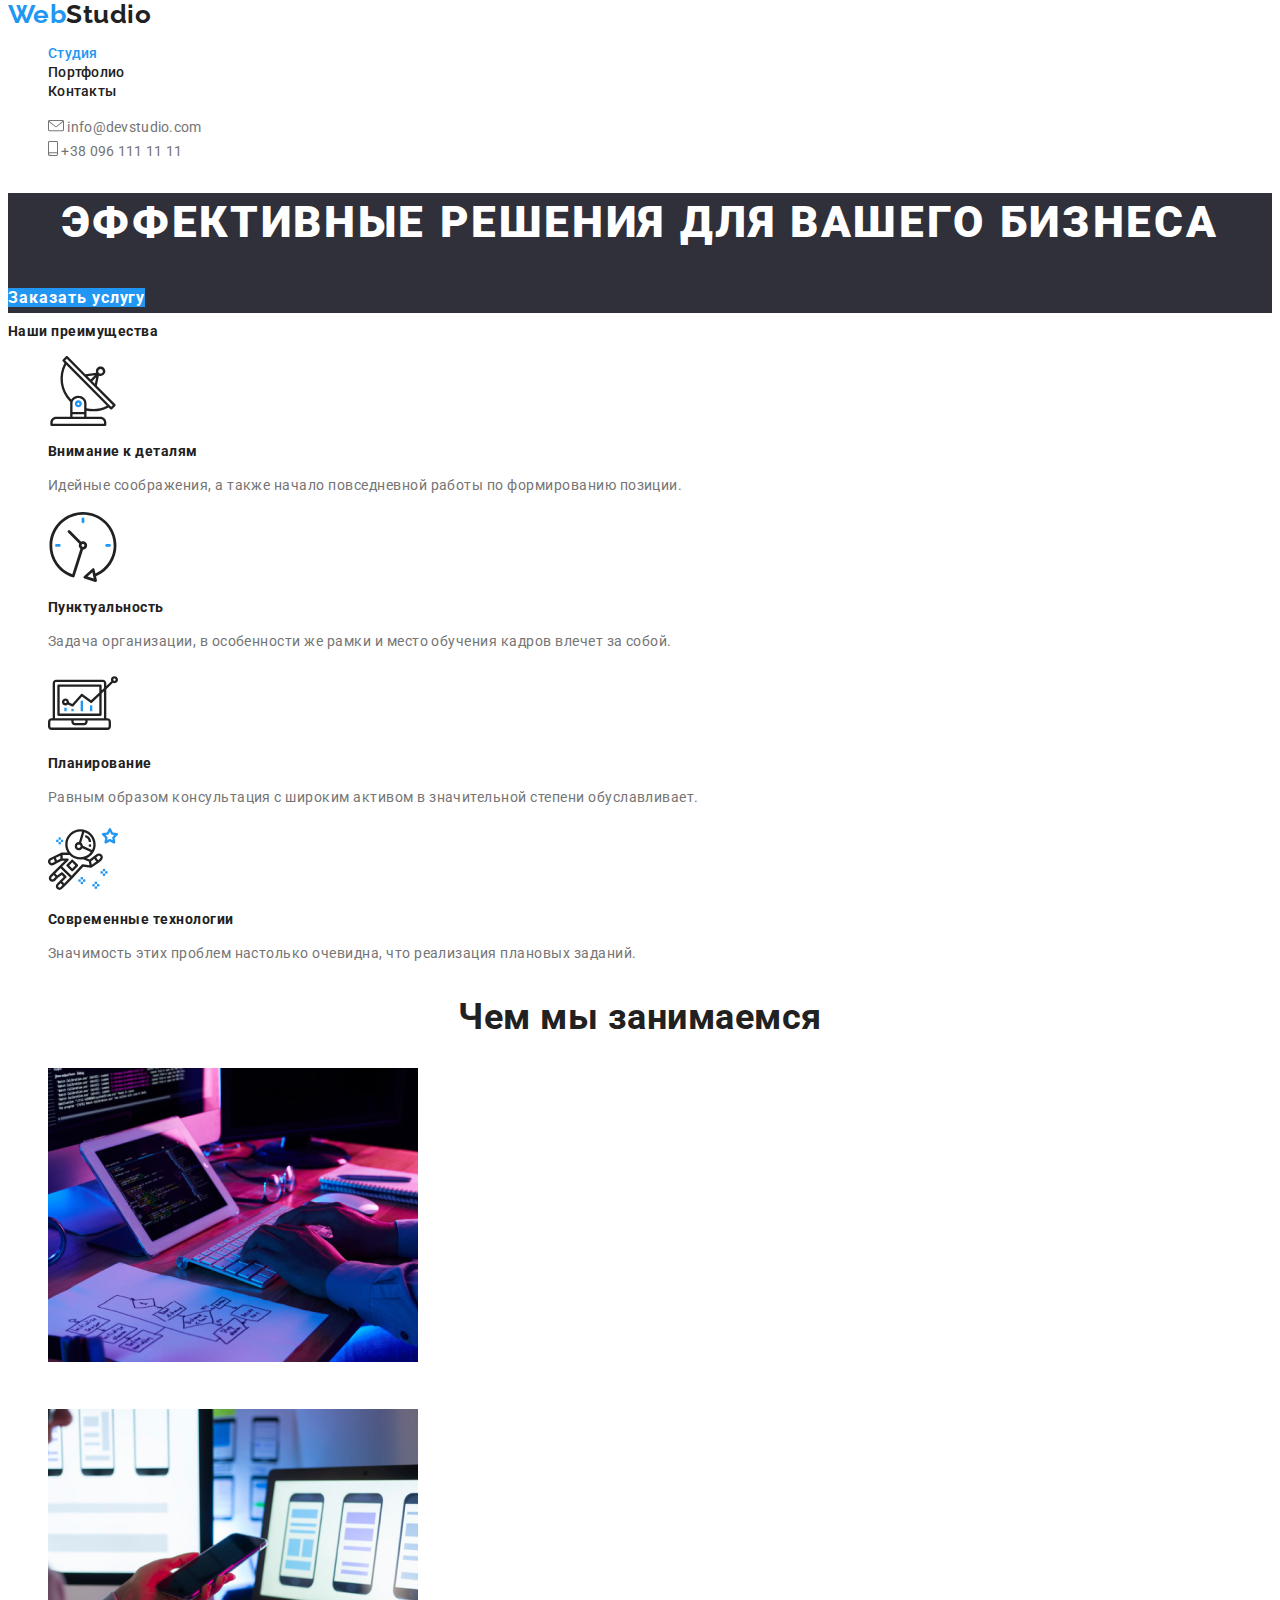
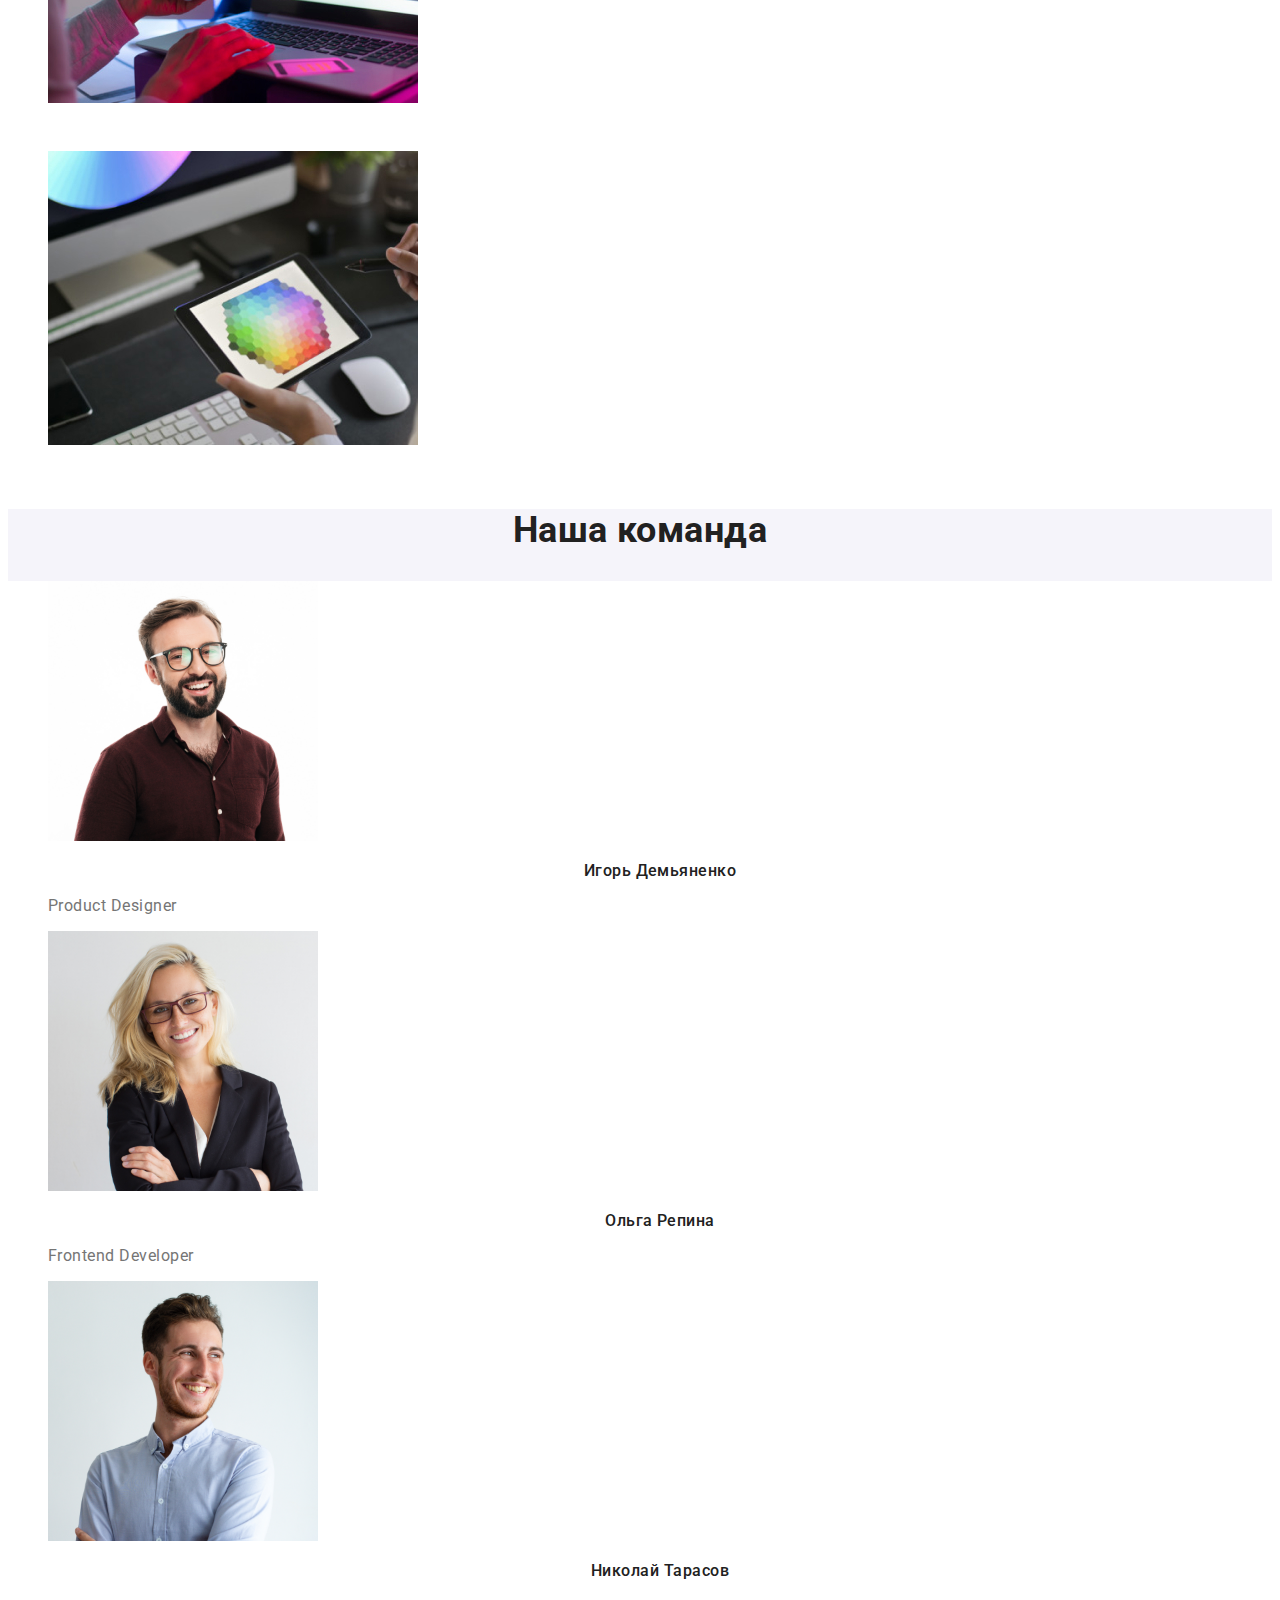
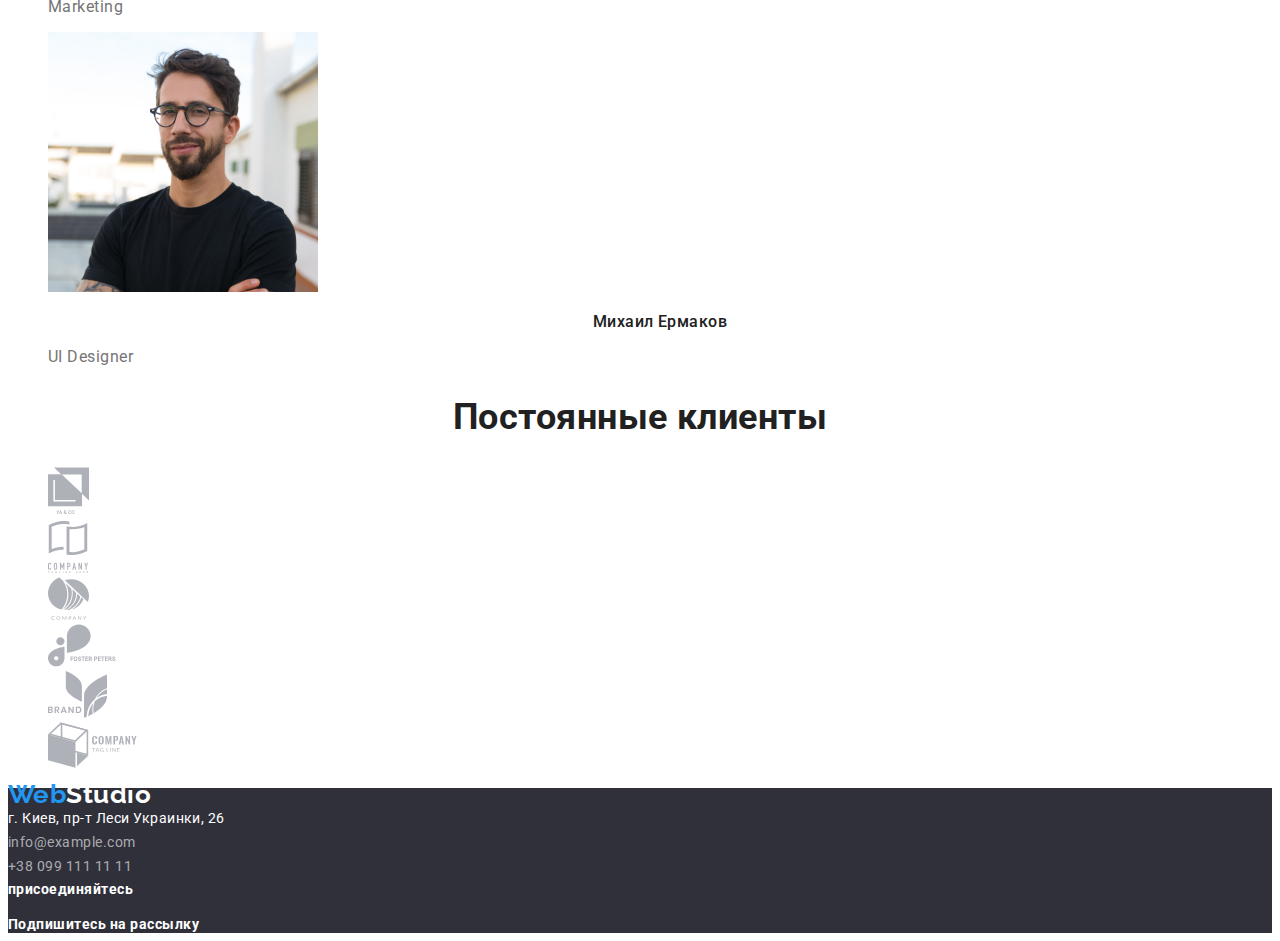
==== commit 442d2171: "Подключает стили для index.html" ====
--- a/index.html
+++ b/index.html
@@ -9,8 +9,8 @@
       href="https://fonts.googleapis.com/css2?family=Raleway:wght@700&family=Roboto:wght@400;500;700&display=swap"
       rel="stylesheet"
     />
-
-    <link rel="stylesheet" href="./css/styles.css" />
+    <link rel="stylesheet" href="./css/common.css" />
+    <link rel="stylesheet" href="./css/main.css" />
   </head>
   <body>
     <!-- Шапка сайта -->
@@ -26,7 +26,6 @@
       <address>
         <ul class="address list">
           <li>
-            <!--Почему ссылка отображается курсивом? Или это потом в стилях исправится? -->
             <img src="./images/mail.svg" alt="" />
             <a href="mailto:info@devstudio.com" class="link"
               >info@devstudio.com</a
--- a/css/common.css
+++ b/css/common.css
@@ -0,0 +1,102 @@
+:root {
+  --primary-text-color: #757575;
+  --title-text-color: #212121;
+  --accent-color: #2196f3;
+  --secondary-text-color: #ffffff;
+  --primary-bg-color: #ffffff;
+  --secondary-bg-color: #f5f4fa;
+  --footer-bg-color: #2f303a;
+}
+
+body {
+  background-color: var(--primary-bg-color);
+  color: var(--primary-text-color);
+  font-family: Roboto, sans-serif;
+  letter-spacing: 0.03em;
+}
+.list {
+  list-style: none;
+}
+/* Navigation */
+/* Logo */
+.logo {
+  color: var(--accent-color);
+  font-family: Raleway, sans-serif;
+  font-weight: 700;
+  font-size: 26px;
+  line-height: 1.19px;
+  text-decoration: none;
+}
+.logo .main {
+  color: #212121;
+}
+.logo .accent {
+  color: #ffffff;
+}
+/* Site-nav */
+.site-nav .link {
+  color: var(--title-text-color);
+  font-weight: 500;
+}
+.site-nav .link:hover,
+.site-nav .link:focus {
+  color: var(--accent-color);
+}
+.site-nav .link.current {
+  color: var(--accent-color);
+}
+.address .link {
+  color: var(--primary-text-color);
+  font-weight: 400;
+}
+.address .link:hover,
+.address .link:focus {
+  color: var(--accent-color);
+}
+.address .link,
+.site-nav .link {
+  font-style: normal;
+  font-size: 14px;
+  line-height: 1.14px;
+  letter-spacing: 0.02em;
+  text-decoration: none;
+}
+/* Footer */
+footer {
+  background-color: var(--footer-bg-color);
+}
+
+address {
+  color: var(--secondary-text-color);
+  font-weight: 400;
+  font-style: normal;
+  font-size: 14px;
+  line-height: 1.71;
+}
+
+.contacts {
+  color: rgba(255, 255, 255, 0.6);
+}
+
+.join .text {
+  color: var(--secondary-text-color);
+  font-weight: 700;
+  font-size: 14px;
+  line-height: 1.14;
+}
+.join .list.a:hover,
+.join .list.a:focus {
+  color: var(--accent-color);
+}
+
+/* Button */
+.button {
+  color: var(--secondary-text-color);
+  background-color: var(--accent-color);
+  font-family: Roboto, sans-serif;
+  font-weight: 700;
+  font-size: 16px;
+  line-height: 1.87;
+  letter-spacing: 0.06em;
+  text-decoration: none;
+}
--- a/css/main.css
+++ b/css/main.css
@@ -0,0 +1,81 @@
+/* цвет основного текста #212121 */
+/* вторичный цвет текста #757575 */
+/*  белый #FFFFFF */
+/* меил и тел в футере rgba(255, 255, 255, 0.6) */
+/* акцент  #2196F3 */
+/* основной цвет фона #FFFFFF */
+/* вторичный цвет фона  #F5F4FA */
+/* цвет фона футера #2F303A */
+
+/* Hero */
+.hero {
+  background-color: #2f303a;
+}
+.hero .title {
+  color: var(--secondary-text-color);
+  font-weight: 900;
+  font-size: 44px;
+  line-height: 1.36;
+  text-align: center;
+  letter-spacing: 0.06em;
+  text-transform: uppercase;
+}
+/* Headlines */
+.section-title {
+  color: var(--title-text-color);
+  font-weight: 700;
+  font-size: 36px;
+  line-height: 1.17;
+  text-align: center;
+}
+.section .title {
+  color: var(--title-text-color);
+}
+.activity .title {
+  color: var(--secondary-text-color);
+  text-align: center;
+}
+.activity .title,
+.section .title {
+  font-weight: 700;
+  font-size: 14px;
+  line-height: 1.14;
+}
+
+/* Features */
+.features .text {
+  font-weight: 400;
+  font-size: 14px;
+  line-height: 1.71;
+}
+.features .image:hover,
+.features .image:focus {
+  background-color: #2196f3;
+}
+/* Our teem */
+.team {
+  background-color: var(--secondary-bg-color);
+  font-size: 16px;
+  line-height: 1.19;
+}
+.team .text {
+  font-weight: 400;
+}
+.team .title {
+  font-weight: 500;
+  text-align: center;
+  font-size: 16px;
+  line-height: 1.19;
+}
+.team .list {
+  background-color: var(--primary-bg-color);
+}
+
+.team .list.link:hover,
+.team .list.link:focus {
+  color: var(--accent-color);
+}
+.team .p {
+  font-weight: 400;
+  text-align: center;
+}
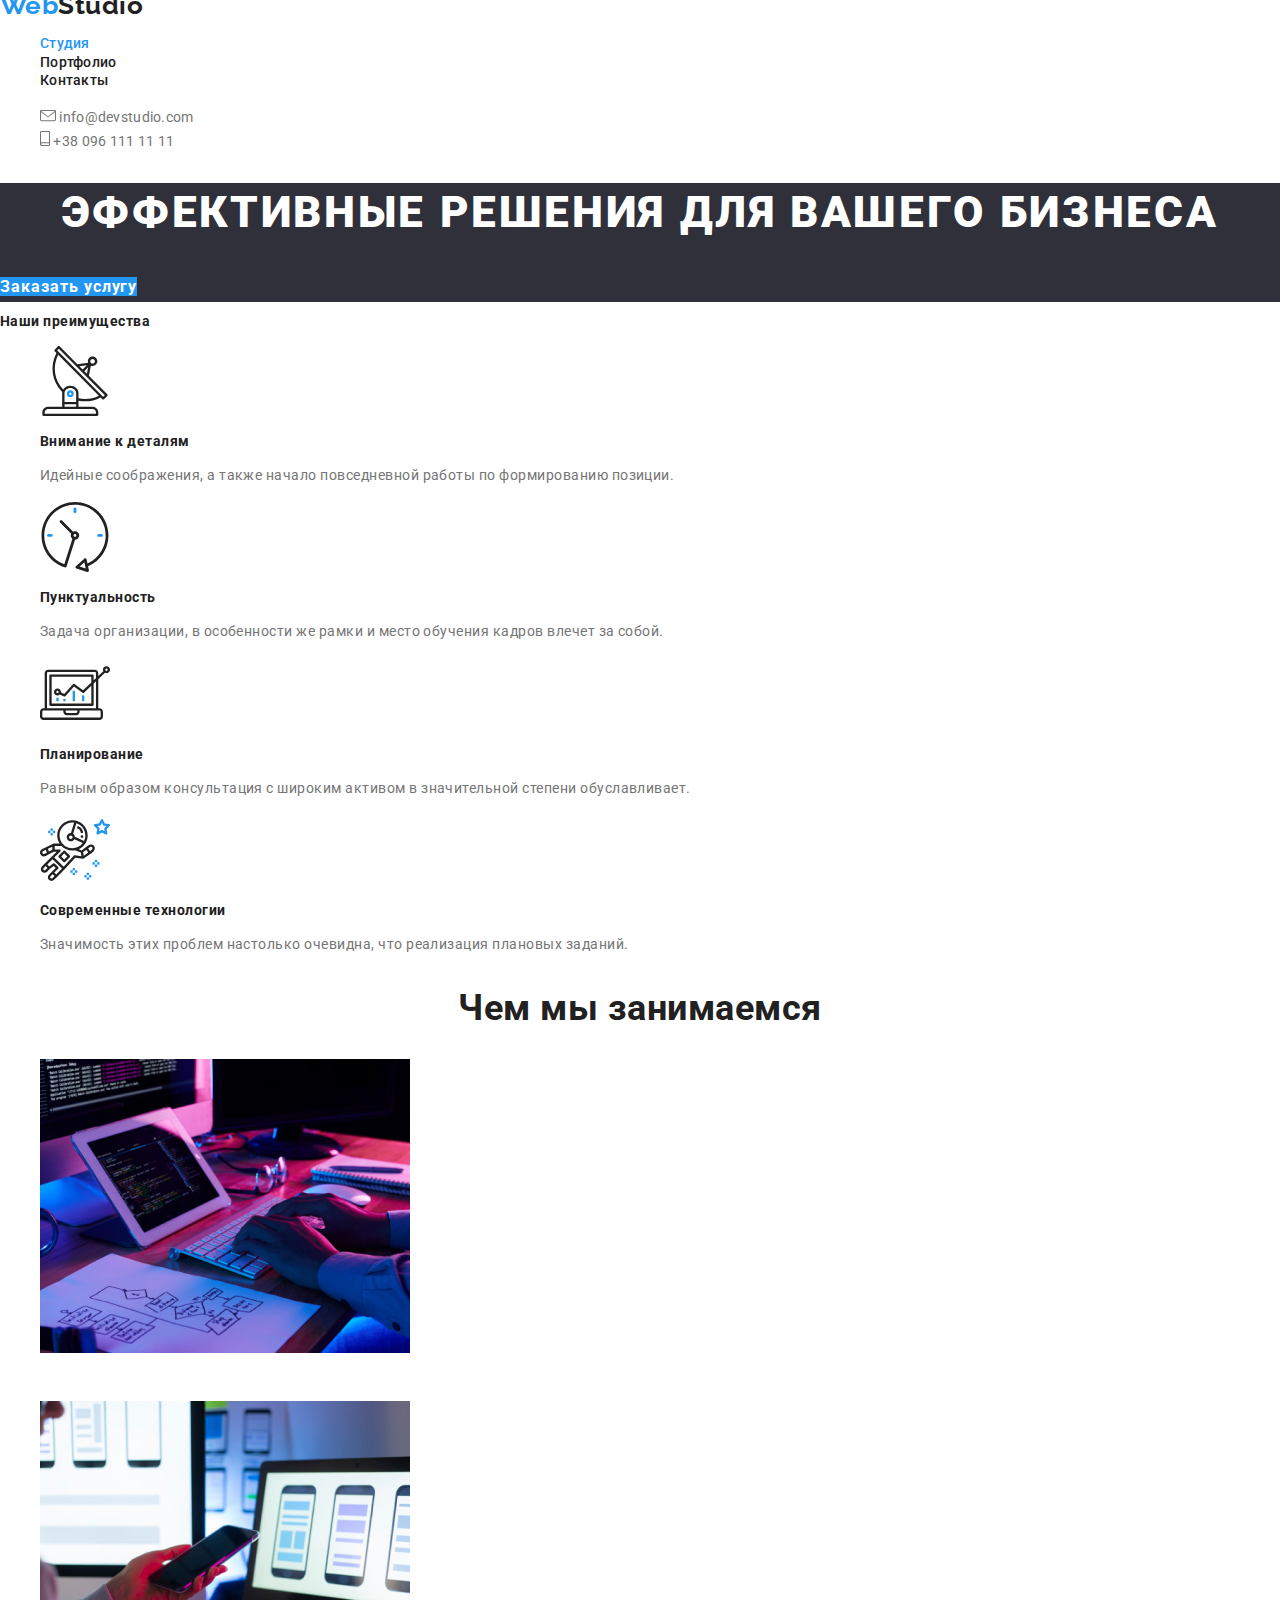
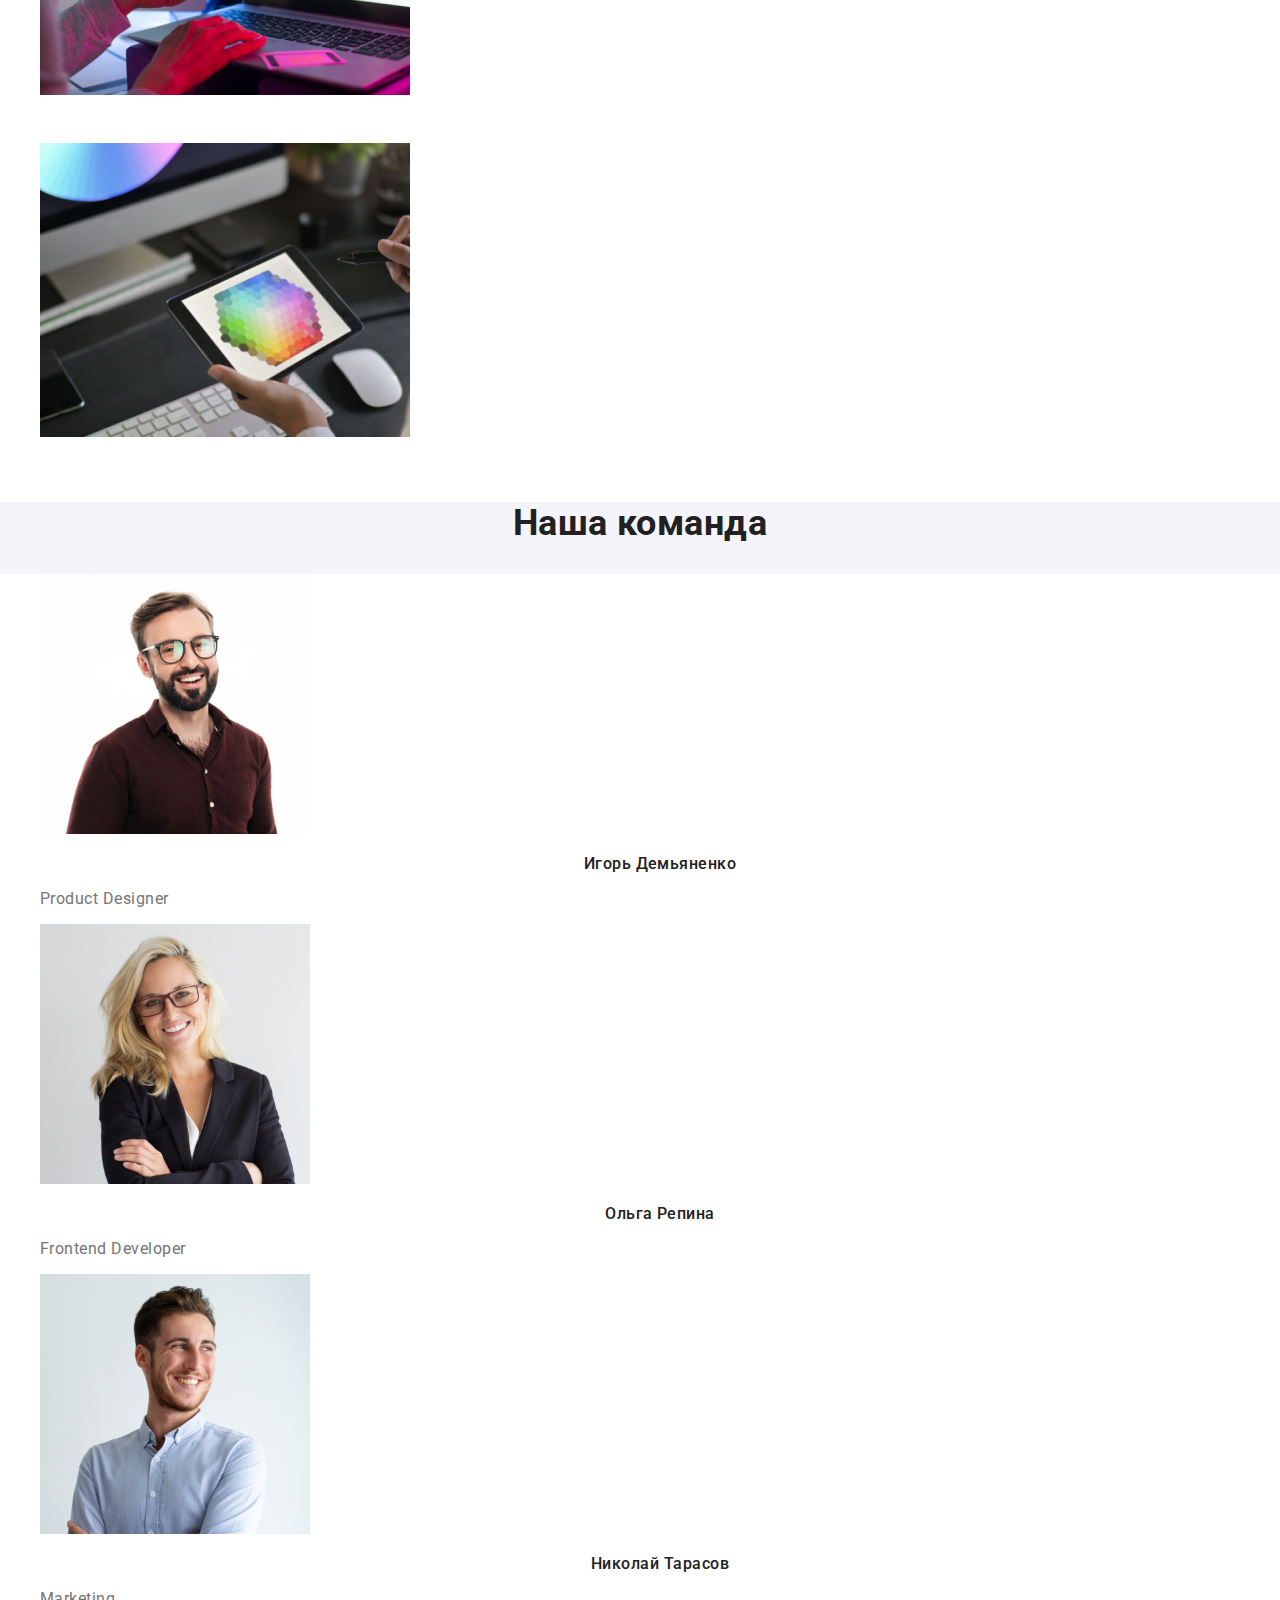
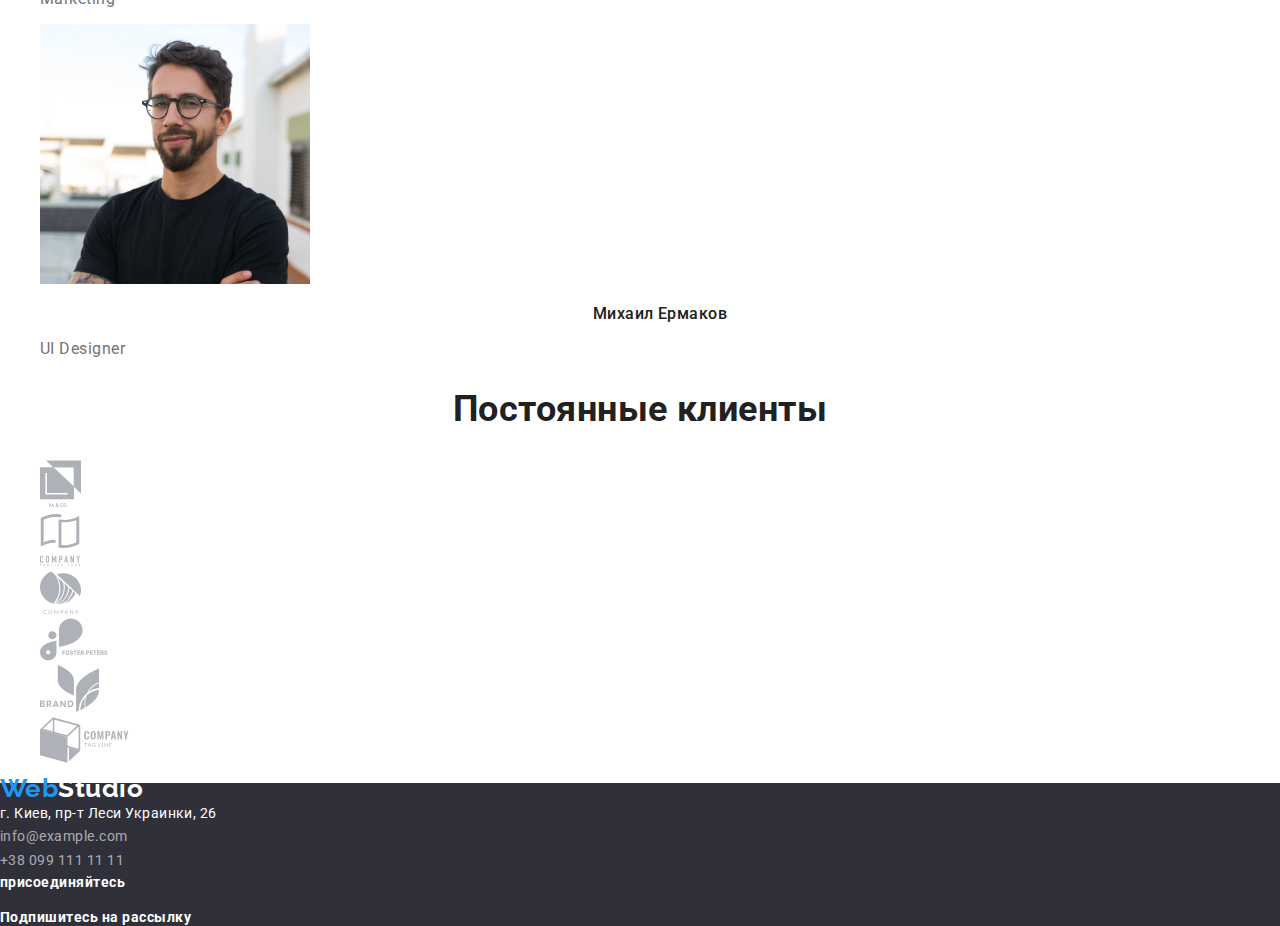
==== commit ed81f7b2: "Добавляет нормализацию стилей" ====
--- a/index.html
+++ b/index.html
@@ -5,6 +5,7 @@
     <meta http-equiv="X-UA-Compatible" content="IE=Edge" />
     <meta name="viewport" content="width=device-width, initial-scale=1.0" />
     <title>WebStudio</title>
+    <link rel="stylesheet" href="https://cdnjs.cloudflare.com/ajax/libs/modern-normalize/0.7.0/modern-normalize.min.css" />
     <link
       href="https://fonts.googleapis.com/css2?family=Raleway:wght@700&family=Roboto:wght@400;500;700&display=swap"
       rel="stylesheet"
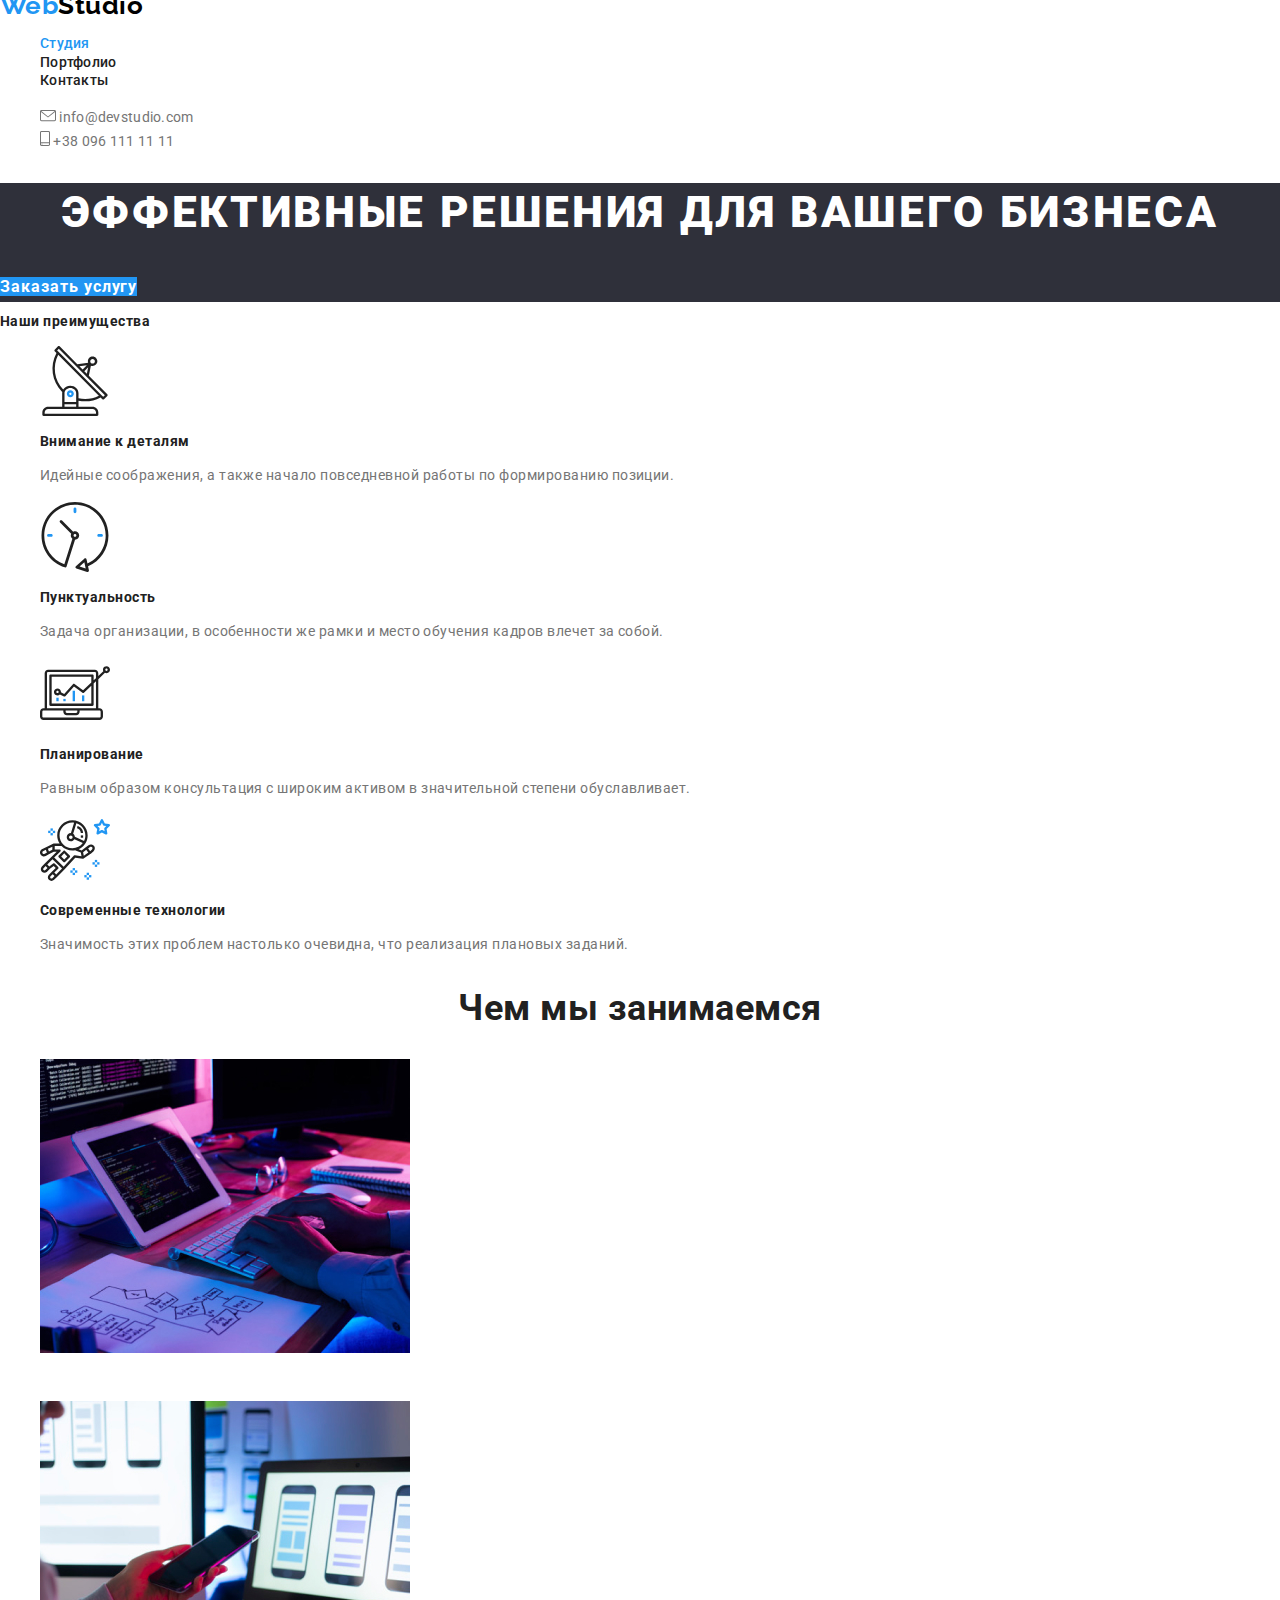
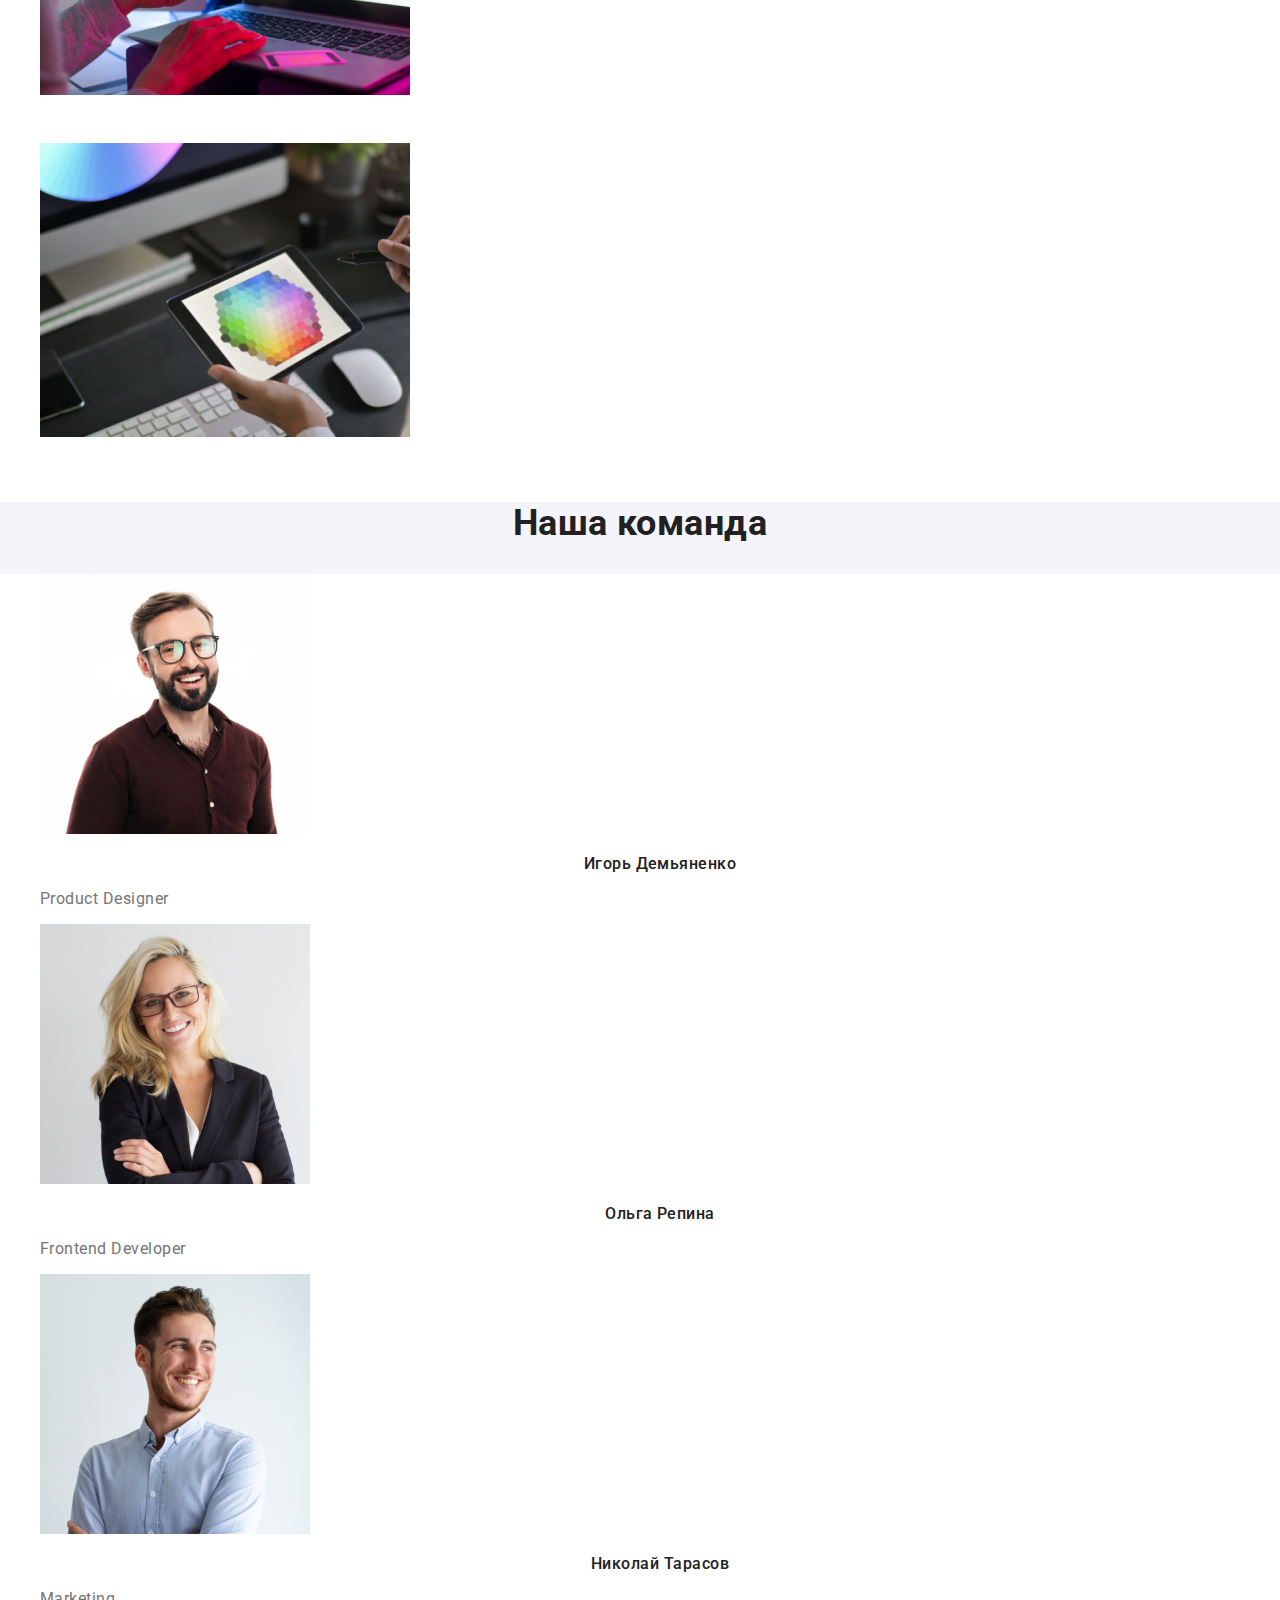
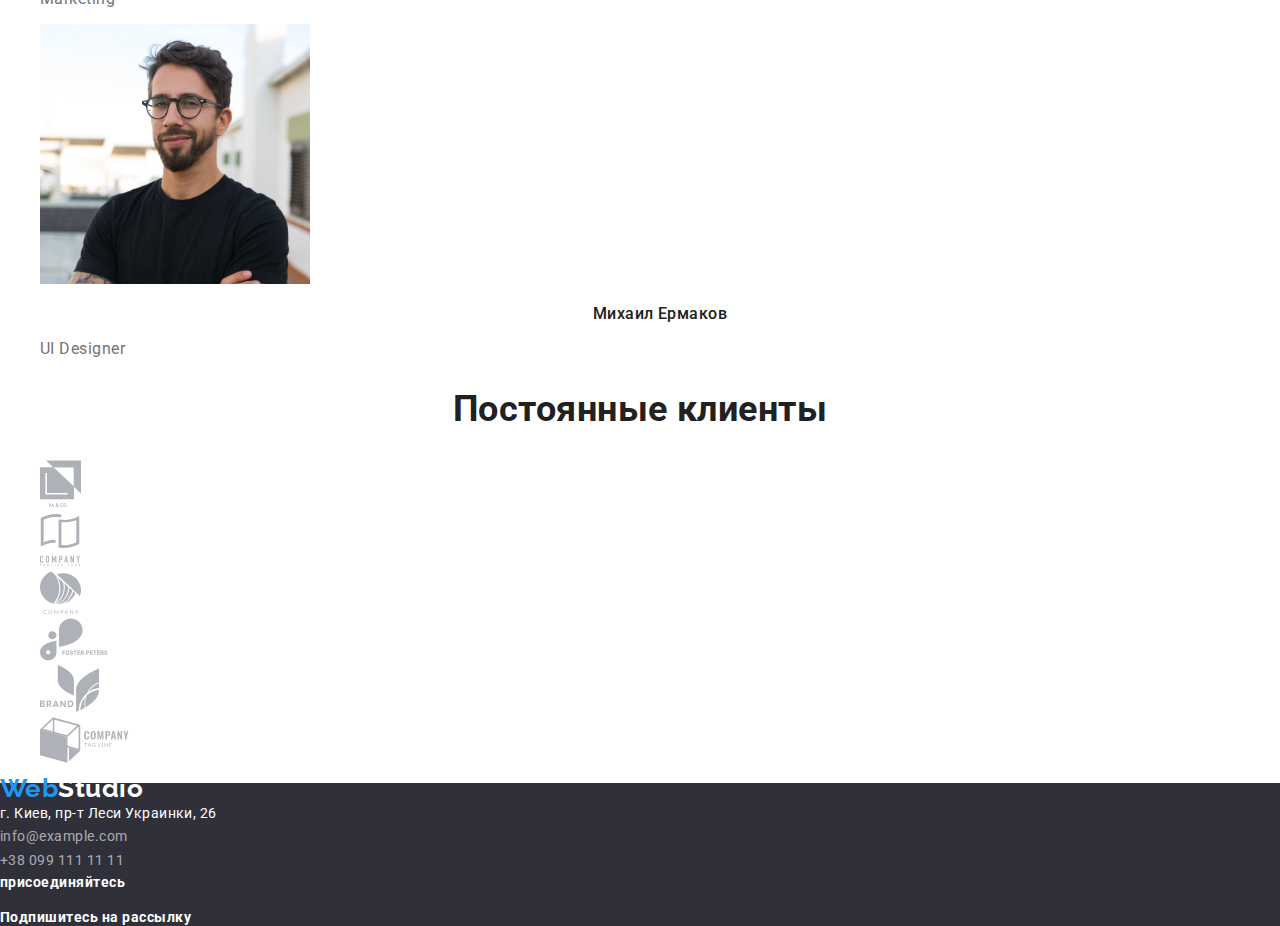
==== commit 9dba9c8f: "Исправляет цвет логотипа" ====
--- a/index.html
+++ b/index.html
@@ -5,10 +5,13 @@
     <meta http-equiv="X-UA-Compatible" content="IE=Edge" />
     <meta name="viewport" content="width=device-width, initial-scale=1.0" />
     <title>WebStudio</title>
-    <link rel="stylesheet" href="https://cdnjs.cloudflare.com/ajax/libs/modern-normalize/0.7.0/modern-normalize.min.css" />
     <link
       href="https://fonts.googleapis.com/css2?family=Raleway:wght@700&family=Roboto:wght@400;500;700&display=swap"
       rel="stylesheet"
+    />
+    <link
+      rel="stylesheet"
+      href="https://cdnjs.cloudflare.com/ajax/libs/modern-normalize/0.7.0/modern-normalize.min.css"
     />
     <link rel="stylesheet" href="./css/common.css" />
     <link rel="stylesheet" href="./css/main.css" />
--- a/css/common.css
+++ b/css/common.css
@@ -28,7 +28,7 @@
   text-decoration: none;
 }
 .logo .main {
-  color: #212121;
+  color: #000000;
 }
 .logo .accent {
   color: #ffffff;
